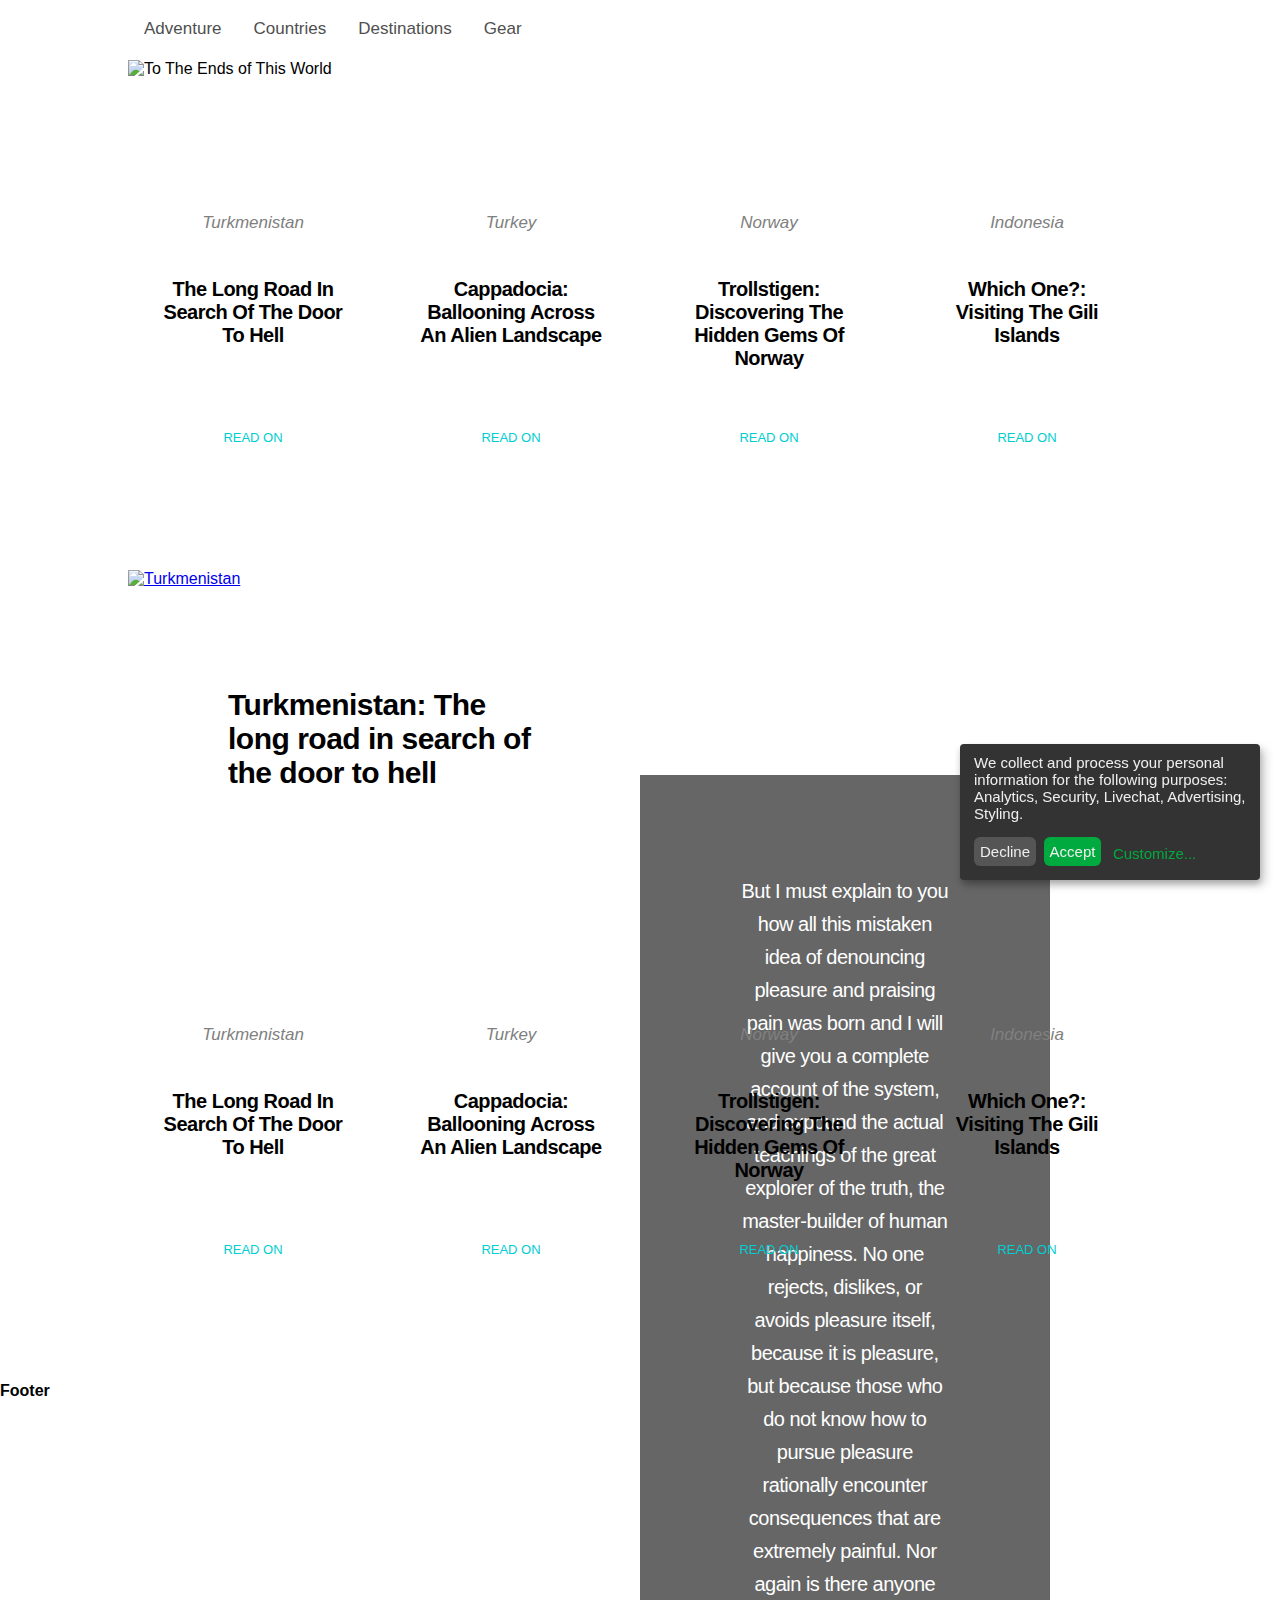
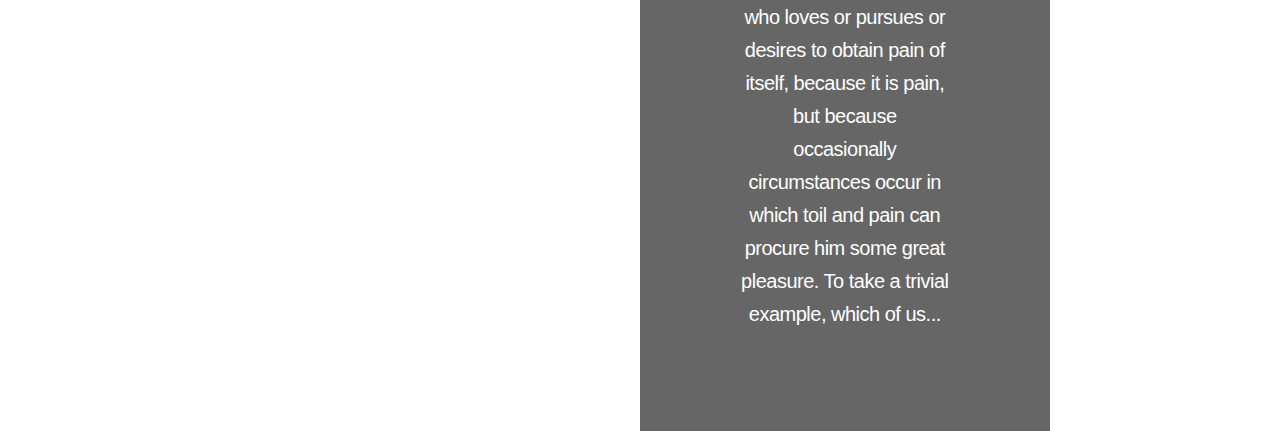
==== index.html @ 4e29a814 "Update index.html" ====
<!DOCTYPE html>
<html>
<head>
    
    <!-- Global site tag (gtag.js) - Google Analytics -->
    <script async type="text/plain"
              data-type="text/javascript"
              data-name="googleAnalytics" 
              data-src="https://www.googletagmanager.com/gtag/js?id=UA-96216930-2">
    </script>
    <script>
      window.dataLayer = window.dataLayer || [];
      function gtag(){dataLayer.push(arguments);}
      gtag('js', new Date());

      gtag('config', 'UA-96216930-2');
    </script>
    
    
    
<title>To The Ends Of This World</title>
    <script defer type="application/javascript" src="config.js"></script>
    <script defer type="application/javascript" src="klaro.js"></script>
  <link rel="stylesheet" type="text/css" href="style.css">
  <link href="https://fonts.googleapis.com/css?family=Raleway:400,700, 500i&display=swap" rel="stylesheet">
  <meta charset="utf-8">
</head>
<body>

    <div class="indexNav">
        <div class="indexNavWrapper"> 
            <div class="indexTopNav">
                <a href="#adventure">Adventure</a>
                <a href="#countries">Countries</a>
                <a href="#destination">Destinations</a>
                <a href="#gear">Gear</a>
               <!-- <div class="search-container">
                    <form action="/action_page.php">
                        <input type="text" placeholder="Search.." name="search">
                        <button type="submit"><img src="Images/Search_icon_20x20.png" alt="search icon" max-height="10"><i class="fa fa-search"></i></button>
                    </form>
                </div>
            </div>-->
            <!--<a href="#"><img src="Images/totheendsofthisworld-logo-324x102.png" alt="To The Ends Of This World Logo" style="height:50px;"></a>
            <a href="#"><div class="menu"><img src="Images/Menu_icon.png" alt="Menu Icon">
                <p>Categories</p></div></a>
            <div class="right">
                <a href="#"><div class="search"><p>Search</p><img src="Images/Search_icon.png" alt="search icon"></div></a>
            </div>-->
            </div>   
        </div>
    </div>
    
    <div class="indexImage">
        <div class="indexImageWrapper">
        <img src="Images/ToTheEndsOfThisWorld-7-1-short.png" alt="To The Ends of This World" width=100%>
        </div>
    </div>
         <!--     
        <div class="imageSection">
            <div class="imageSectionWrapper">
                <P>A Relentless Pursuit of the Unknown</P>
                <a href="#"><img src="Images/turkmenistan/turkmenistan-short-new.png" alt="Turkmenistan" style="max-width:100%;"></a>
            </div>
        </div>
            -->    
    <div class="content">
                
        <section class="grid-index">
          <div class="grid-container-index">
           <!--  <div class="grid-index-words">
              <h1 class="index-title">Let's <span>Travel</span></h1>
            </div>-->
            <figure class="grid-index-indiv">
                  <img src="Images/turkmenistan/turkmenistan-square.png" alt="">
                  <figcaption>
                        <h2 class="name"></h2>
                  </figcaption>
                  <div class="grid-index-indiv-country">
                        <h2>Turkmenistan</h2>
                  </div>
                  <div class="grid-index-indiv-title">    
                        <h1>The long road in search of the door to hell</h1>
                  </div>
                  <div class="grid-index-indiv-read">    
                        <h3>READ ON</h3>
                  </div>
            </figure>
            <figure class="grid-index-indiv">
                  <img src="Images/Turkey/Cappadocia/Cappadocia-square.png" alt="">
                  <figcaption>
                        <h2 class="name"></h2>
                  </figcaption>
                  <div class="grid-index-indiv-country">
                        <h2>turkey</h2>
                  </div>
                  <div class="grid-index-indiv-title">    
                        <h1>Cappadocia: Ballooning across an alien landscape</h1>
                  </div>
                  <div class="grid-index-indiv-read">    
                        <h3>READ ON</h3>
                  </div>
            </figure>
            <figure class="grid-index-indiv">
                  <img src="Images/Norway/Trollstigen/trollstigen-square.png" alt="">
                  <figcaption>
                        <h2 class="name"></h2>
                  </figcaption>
                  <div class="grid-index-indiv-country">
                        <h2>Norway</h2>
                  </div>
                  <div class="grid-index-indiv-title">    
                        <h1>Trollstigen: discovering the hidden gems of norway</h1>
                  </div>
                  <div class="grid-index-indiv-read">    
                        <h3>READ ON</h3>
                  </div>
            </figure>
            <figure class="grid-index-indiv">
                  <img src="Images/Indonesia/gili-air/Gili-air-square.png" alt="">
                  <figcaption>
                        <h2 class="name"></h2>
                  </figcaption>
                  <div class="grid-index-indiv-country">
                        <h2>Indonesia</h2>
                  </div>
                  <div class="grid-index-indiv-title">    
                        <h1>Which one?: Visiting the gili islands</h1>
                  </div>
                  <div class="grid-index-indiv-read">    
                        <h3>READ ON</h3>
                  </div>
            </figure>
          </div>
        </section>
    </div>
        
     
    <div class="indexImage">
        <div class="indexImageWrapper">
            <a href="#"><img src="Images/turkmenistan/turkmenistan-short-no-text.png" alt="Turkmenistan"></a>
        </div>
        <div class="indexImageSectionTextOverlay">
            <h1>But I must explain to you how all this mistaken idea of denouncing pleasure and praising pain was born and I will give you a complete account of the system, and expound the actual teachings of the great explorer of the truth, the master-builder of human happiness. No one rejects, dislikes, or avoids pleasure itself, because it is pleasure, but because those who do not know how to pursue pleasure rationally encounter consequences that are extremely painful. Nor again is there anyone who loves or pursues or desires to obtain pain of itself, because it is pain, but because occasionally circumstances occur in which toil and pain can procure him some great pleasure. To take a trivial example, which of us...</h1>
        </div>
        <div class="indexImageSectionText">
            <h1>Turkmenistan: The long road in search of the door to hell</h1>
        </div>
    </div>
        
        
        
    <div class="content">  
        <section class="grid-index">
          <div class="grid-container-index">
           <!--  <div class="grid-index-words">
              <h1 class="index-title">Let's <span>Travel</span></h1>
            </div>-->
            <figure class="grid-index-indiv">
                  <img src="Images/turkmenistan/turkmenistan-square.png" alt="">
                  <figcaption>
                        <h2 class="name"></h2>
                  </figcaption>
                  <div class="grid-index-indiv-country">
                        <h2>Turkmenistan</h2>
                  </div>
                  <div class="grid-index-indiv-title">    
                        <h1>The long road in search of the door to hell</h1>
                  </div>
                  <div class="grid-index-indiv-read">    
                        <h3>READ ON</h3>
                  </div>
            </figure>
            <figure class="grid-index-indiv">
                  <img src="Images/Turkey/Cappadocia/Cappadocia-square.png" alt="">
                  <figcaption>
                        <h2 class="name"></h2>
                  </figcaption>
                  <div class="grid-index-indiv-country">
                        <h2>turkey</h2>
                  </div>
                  <div class="grid-index-indiv-title">    
                        <h1>Cappadocia: Ballooning across an alien landscape</h1>
                  </div>
                  <div class="grid-index-indiv-read">    
                        <h3>READ ON</h3>
                  </div>
            </figure>
            <figure class="grid-index-indiv">
                  <img src="Images/Norway/Trollstigen/trollstigen-square.png" alt="">
                  <figcaption>
                        <h2 class="name"></h2>
                  </figcaption>
                  <div class="grid-index-indiv-country">
                        <h2>Norway</h2>
                  </div>
                  <div class="grid-index-indiv-title">    
                        <h1>Trollstigen: discovering the hidden gems of norway</h1>
                  </div>
                  <div class="grid-index-indiv-read">    
                        <h3>READ ON</h3>
                  </div>
            </figure>
            <figure class="grid-index-indiv">
                  <img src="Images/Indonesia/gili-air/Gili-air-square.png" alt="">
                  <figcaption>
                        <h2 class="name"></h2>
                  </figcaption>
                  <div class="grid-index-indiv-country">
                        <h2>Indonesia</h2>
                  </div>
                  <div class="grid-index-indiv-title">    
                        <h1>Which one?: Visiting the gili islands</h1>
                  </div>
                  <div class="grid-index-indiv-read">    
                        <h3>READ ON</h3>
                  </div>
            </figure>
          </div>
        </section>
    </div>
            <div class="content">
                
        </div>   
  
                
    
 
<div class="footer">
  <h2>Footer</h2>
</div>
    
</body>
</html>
---- style.css ----
*{
    margin: 0;
    padding: 0;
    border: 0;
    outline: 0;
    font-size: 100%;
    vertical-align: baseline;
}

body{
}

html{
    font-family: 'Raleway', sans-serif;
    
}

h1{
    font-size: 30px;
    letter-spacing: -0.5px;
}

h3{
    font-size: 26px;
}

p{
    font-size: 15px;
    font-weight: 200;
}

.red{
    color:#ac0000;
}

.bold{
    font-weight: 700;
}

.nav{
    width: 100%;
}


.indexNav{
    width: 100%;
}

.navWrapper {
    width: 80%;
    margin: 5px 10%;
    height: 50px;
}

.indexNavWrapper {
    width: 80%;
    margin: 5px 10%;
    height: 50px;
}

.navWrapper a{
    float: left;
    margin-top 3em;
    text-decoration: none;
}

.indexNavWrapper a{
    float: left;
    margin-top 3em;
    text-decoration: none;
}

.right{
    float: right;
}

.menu, .search{
    display: flex;
    align-items: center;
    margin-top: 7px;
}

.menu img{
    margin-right: 10px;
}

.search img{
    margin-left: 10px;
}

.menu p, .search p{
    color: #65747e;
    font-size: 26px;
}

.menu{
    margin-left: 50px;
}

.search{
    margin-right: 50px
}

/* ----------------------------------------Image---------------------------------------- */

.imageSection{
    position: relative;
    width: 80%;
    margin: auto;
}

.imageSectionWrapper{
    display: block;
}

.countriesImageSectionWrapper{
    display: block;
    width: 100%;
    margin: 50px auto;
}


/* ----------------------------------------Index Image---------------------------------------- */
.indexImageSectionTextOverlay{
    position: absolute;
    top: 0;
    width: 40%;
    margin: 20% 0 0 50%;
    
}

.indexImageSectionTextOverlay h1{
    color: white;
    background:rgba(0,0,0,0.6);
    padding: 100px;
    font-size: 20px;
    line-height: 33px; /* 4px +25px + 4px */
    font-weight: 100;
    text-align: center;
    border: px solid #fff;
}

.indexImageSectionText {
    position: relative;
    top: 0;
    width: 50%;
}

.indexImageSectionText h1{
    color: black;
    padding: 100px;
    font-size: 30px;
}

.indexImage{
    width: 80%;
    margin: auto;
        position: relative;
}

.indexImageWrapper img{
    display: block;
    width: 100%;
    
}

.blogPostTitle{
    margin: 60px 0px 0px 40px ;
    
}

.info{
    margin: auto;
    margin: 0px 40px ;
}

.info p{
    font-weight: 500;
    font-style: italic;
}

.subInfo{
    padding: 3px 50% 3px 0 ;
    margin: 20px 0px 10px ;
    display: flex;
    border-left: 4px solid #4F4F4F;
    height: auto;
    margin-left: 10px;
    top: 0;
}

.subInfo p{
    margin: 0 0 0 20px;
    font-style: normal;
    color: 4F4F4F
}

.articleDate p{
    margin: 0 0px 0 0px;
    font-style: normal;
    font-size: 10;
    /*border-bottom: 1px solid lightgray;*/
}
.articleAuthor p{
    margin: 2px 0 0 0px;
    font-style: italic;
    font-size: 10;
}

.content{
    width: 80%;
    margin: auto;
}

.contentWrapperText{
    margin: auto;
    display: flex;
    margin: 30
}

.contentWrapperImage{
    margin: auto;
    display: flex;
}

.mainContentText p{
    margin: auto;
    margin: 0px 40px
}

.mainContentText{
    flex: 3;
}
.mainContentImage{
    flex: 1;
}

.sideBar{
    flex: 1;
}






* {box-sizing: border-box;}

body {
  margin: 0;
  font-family: Arial, Helvetica, sans-serif;
}

.topnav {
  overflow: hidden;
}

.indexTopNav {
  overflow: hidden;
}


.topnav a {
  float: left;
  display: block;
  color: black;
  text-align: center;
  padding: 14px 16px;
  text-decoration: none;
  font-size: 17px;
}

.indexTopNav a {
  float: left;
  display: block;
  color: black;
  text-align: center;
  padding: 14px 16px;
  text-decoration: none;
  font-size: 17px;
}

.topnav a{
  color: #4F4F4F;
}

.indexTopNav a{
  color: #4F4F4F;
}

.topnav a:hover {
  color: #ac0000;
}

.indexTopNav a:hover {
  color: #ac0000;
}

.topnav a.active {
  background-color: #2196F3;
  color: white;
}

.indexTopNav a.active {
  background-color: #2196F3;
  color: white;
}

.topnav .search-container {
  float: right;
}

.indexTopNav .search-container {
  float: right;
}


.topnav input[type=text] {
  padding: 6px;
  margin-top: 8px;
  font-size: 17px;
  border: none;
}

.indexTopNav input[type=text] {
  padding: 6px;
  margin-top: 8px;
  font-size: 17px;
  border: none;
}

.topnav .search-container button {
  float: right;
  padding: 6px 6px;
  margin-right: 16px;
  margin-top: 8px;
  background: #ddd;
  font-size: 17px;
  border: none;
  cursor: pointer;
}

.indexTopNav .search-container button {
  float: right;
  padding: 6px 6px;
  margin-right: 16px;
  margin-top: 8px;
  background: #ddd;
  font-size: 17px;
  border: none;
  cursor: pointer;
}

.topnav .search-container button:hover {
  background: #ccc;
}

.indexTopNav .search-container button:hover {
  background: #ffffff00;
}

@media screen and (max-width: 600px) {
  .topnav .search-container {
    float: none;
  }
  .topnav a, .topnav input[type=text], .topnav .search-container button {
    float: none;
    display: block;
    text-align: left;
    width: 100%;
    margin: 0;
    padding: 14px;
  }
  .topnav input[type=text] {
    border: 1px solid #ffffff00;  
  }
}


@media screen and (max-width: 600px) {
  .indexTopNav .search-container {
    float: none;
  }
  .indexTopNav a, .indexTopNav input[type=text], .indexTopNav .search-container button {
    float: none;
    display: block;
    text-align: left;
    width: 100%;
    margin: 0;
    padding: 14px;
  }
  .indexTopNav input[type=text] {
    border: 1px solid #ccc;  
  }
}

/* ---------------------------------------------2x2--------------------------------------------- */


.grid2x2 {
  display: grid;
  grid-template-columns: 1fr 1fr;
  grid-gap: 6px;
  background-color: #ffffff;
  height: 100%;
  margin: 0;
  padding: 0;
  padding-top: 6px;
}


/* ---------------------------------------grid countries---------------------------------------- */


.grid-container-countries {
  width: 100%;
  max-width: 2000px;
  margin: 0 auto;
  display: grid;
  grid-template-columns: repeat(2, 1fr);
  grid-gap: .5em;
}
@media (min-width: 52em) {
  .grid-container-countries {
    grid-template-columns: repeat(auto-fit, minmax(12em, 1fr));
  }
}

.grid-countries {
  background: #fff;
  padding: 5em 0;
  color: rgba(248, 248, 248, 0.6);
}

.team-description {
  grid-column: span 2;
}
@media (min-width: 52em) {
  .team-description {
    grid-column: auto;
    grid-row: span 2;
    align-self: center;
  }
}

/* --full country-- */
.grid-country {
  margin: 0;
  padding: 0;
  position: relative;
}
.grid-country img {
  width: 100%;
  display: block;
}
.grid-country figcaption {
  position: absolute;
  top: 1em;
  bottom: 1em;
  right: 1em;
  left: 1em;
  background: rgba(112, 169, 161, 0.8);
  color: #0b2027;
  display: flex;
  align-items: center;
  justify-content: center;
  opacity: 0;
  transition: opacity ease-in-out 300ms;
}
.grid-country:hover figcaption {
  opacity: 1;
}
.grid-country .name {
  text-transform: uppercase;
  line-height: 1;
  text-align: center;
}

/* --Empty Country-- */
.emptyCountries {
  margin: 0;
  padding: 0;
  position: relative;
  background-color: #DD5039;
  display: flex;
  align-items: center;
  justify-content: center 
}

.emptycountries:hover{
    background-color: #d33d25;
    transition: 0.3s;
}

.emptycountries h1{
    color: #fff;
    border: 1px solid #fff;
    padding: 10px;
    margin: 41% 0;
    font-size: 15px;
}


/* ---------------------------------------Index Grid---------------------------------------- */


.grid-container-index {
    position:relative;
  width: 100%;
  max-width: 2000px;
  margin: 0 auto;
  display: grid;
  grid-template-columns: repeat(2, 1fr);
  grid-gap: .5em;
}
@media (min-width: 52em) {
  .grid-container-index {
    grid-template-columns: repeat(auto-fit, minmax(15em, 1fr));
  }
}

.grid-index {
  background: #fff;
  padding: 5em 0;
  color: rgba(248, 248, 248, 0.6);
}

.grid-index-words {
  grid-column: span 2;
}
@media (min-width: 52em) {
  .grid-index-words {
    grid-column: span 2;
    grid-row: span 1;
    align-self: center;
  }
}

.index-title {
  text-transform: uppercase;
  font-weight: 300;
  font-size: 6em;
  color: #404040;
  margin-top: 0;
  line-height: 1;
}
.index-title span {
  display: block;
  font-weight: 900;
}

.grid-index-indiv {
  margin: 0;
  padding: 0;
  position: relative;
}

.grid-index-indiv img {
  width: 100%;
  display: block;
}

.grid-index-indiv figcaption {
  position: absolute;
  top: 0em;
  bottom: 0em;
  right: 0em;
  left: 0em;
  background: rgba(0, 0, 0, 0.1);
  color: #0b2027;
  display: flex;
  align-items: center;
  justify-content: center;
  opacity: 0;
  transition: opacity ease-in-out 300ms;
}
.grid-index-indiv:hover figcaption {
  opacity: 1;
}
.grid-index-indiv .name {
  text-transform: uppercase;
  line-height: 1;
  text-align: center;
}


.grid-index-indiv-title{
    position: relative;
      margin: 0;
  padding: 0;
  position: relative;
  display: flex;
  align-items: center;
  justify-content: center 
}

.grid-index-indiv-title h1{
    color: black;
    font-size: 20px;
    padding: 20px 1.5em;
    margin: 20px 0 100px 0;
    text-align: center;
    text-transform: capitalize;
}

.grid-index-indiv-country{
    position: relative;
      margin: 0;
  padding: 0;
  position: relative;
  display: flex;
  align-items: center;
  justify-content: center 
}

.grid-index-indiv-country h2{
    color: gray;
    font-weight: 100;
    font-style: italic;
    padding: 5px;
    margin: 50px 0 0 0;
    font-size: 17px;
    text-transform: capitalize;
}

.grid-index-indiv-read{
    position: absolute;
    bottom: 0;
      margin: 0;
    left: 0;
right: 0;
margin-left: auto;
margin-right: auto;
  padding: 0;
  display: flex;
  align-items: center;
  justify-content: center 
}

.grid-index-indiv-read h3{
    color: darkturquoise;
    font-weight: 100;
    padding: 5px;
    margin: 0 0 40px 0 ;
    font-size: 13px;
}

/* ---------------------------------------51/195 Countries---------------------------------------- */

.number-of-countries{
    margin: 100 0 50px 10em;
    position: relative;
}

.number-of-countries-number{}

.number-of-countries-number h1{
    display: inline-block;
    padding: 0 15px;
      border: 5px solid #363636;
    color: #d33d25;
    font-style: italic;
    font-size: 12em;
    font-weight: 100
}

.number-of-countries-total{
    position: absolute;
    top: 40px;
    left: 300px;
}

.number-of-countries-total h1{
    color: #363636;
    font-size: 70px;
    font-weight: 30000
}

.number-of-countries-countries{
position: absolute;
    top: 110px;
    left: 300px;
}

.number-of-countries-countries h1{
    color: black;
    font-size: 70px;
    font-weight: 300
}
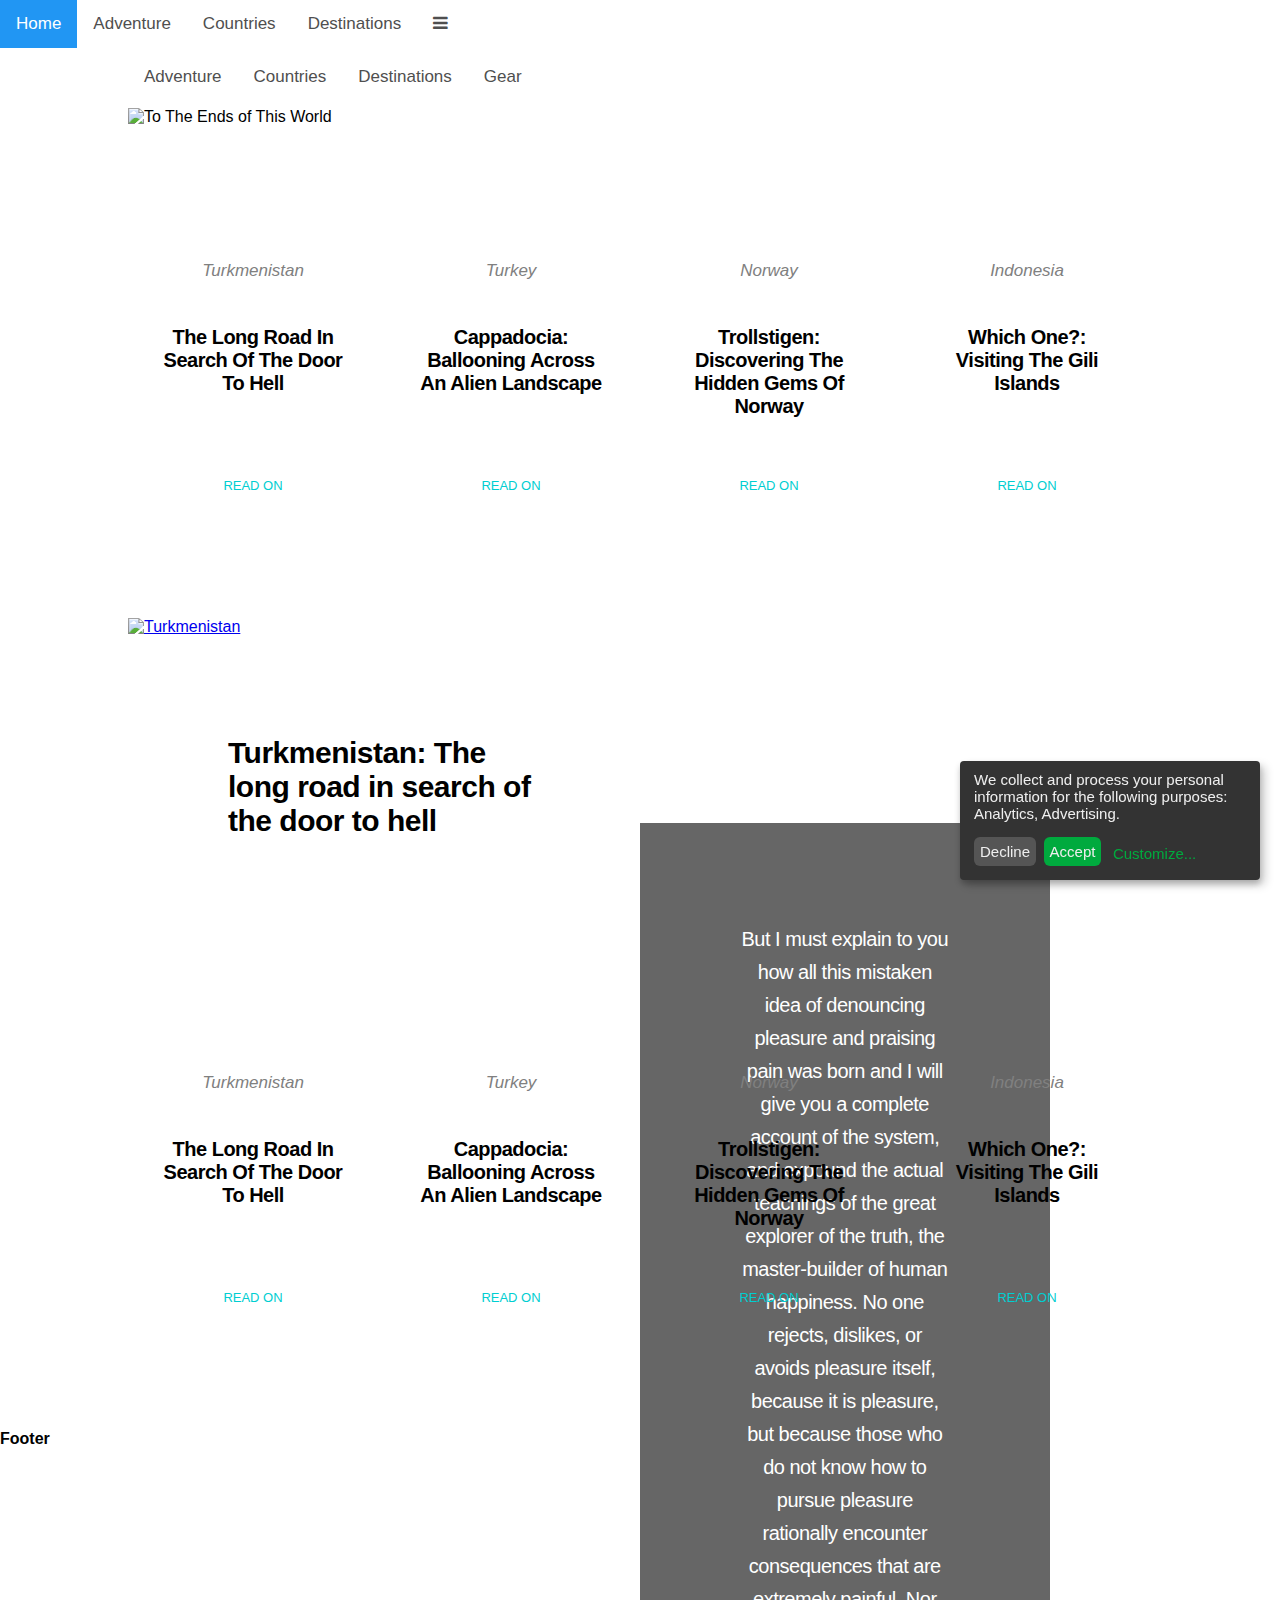
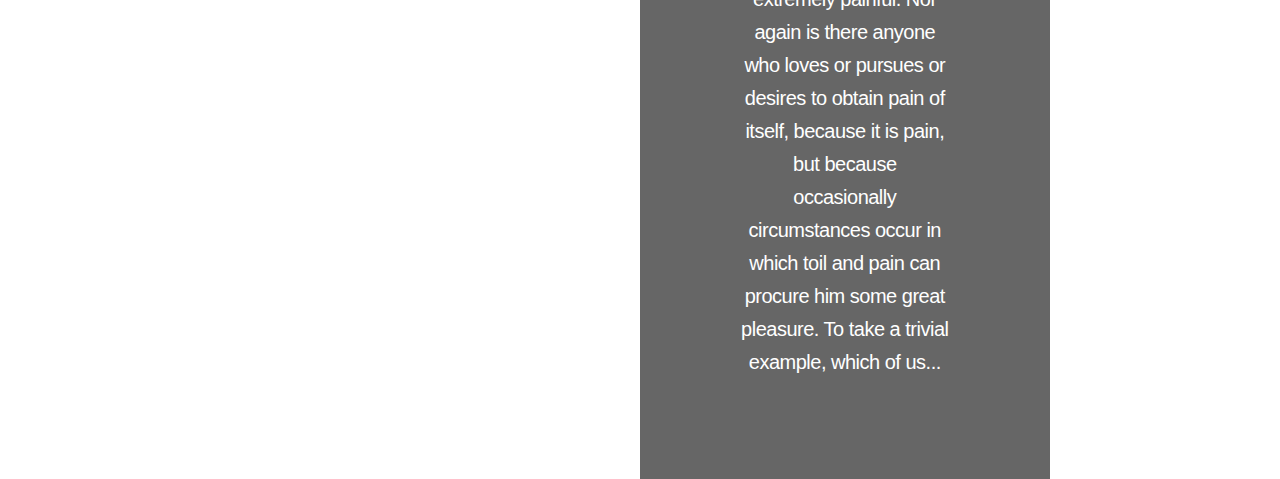
==== commit f03ce317: "Update index.html" ====
--- a/index.html
+++ b/index.html
@@ -23,9 +23,37 @@
     <script defer type="application/javascript" src="klaro.js"></script>
   <link rel="stylesheet" type="text/css" href="style.css">
   <link href="https://fonts.googleapis.com/css?family=Raleway:400,700, 500i&display=swap" rel="stylesheet">
+  <link rel="stylesheet" href="https://cdnjs.cloudflare.com/ajax/libs/font-awesome/4.7.0/css/font-awesome.min.css">
   <meta charset="utf-8">
 </head>
 <body>
+    
+    
+    <div class="topnav" id="myTopnav">
+  <a href="index.html" class="active">Home</a>
+  <a href="adventure.html">Adventure</a>
+  <a href="countries.html">Countries</a>
+  <a href="destinations.html">Destinations</a>
+  <a href="javascript:void(0);" class="icon" onclick="myFunction()">
+    <i class="fa fa-bars"></i>
+  </a>
+</div>
+    
+    <script>
+function myFunction() {
+  var x = document.getElementById("myTopnav");
+  if (x.className === "topnav") {
+    x.className += " responsive";
+  } else {
+    x.className = "topnav";
+  }
+}
+</script>
+    
+    
+    
+    
+    
 
     <div class="indexNav">
         <div class="indexNavWrapper"> 
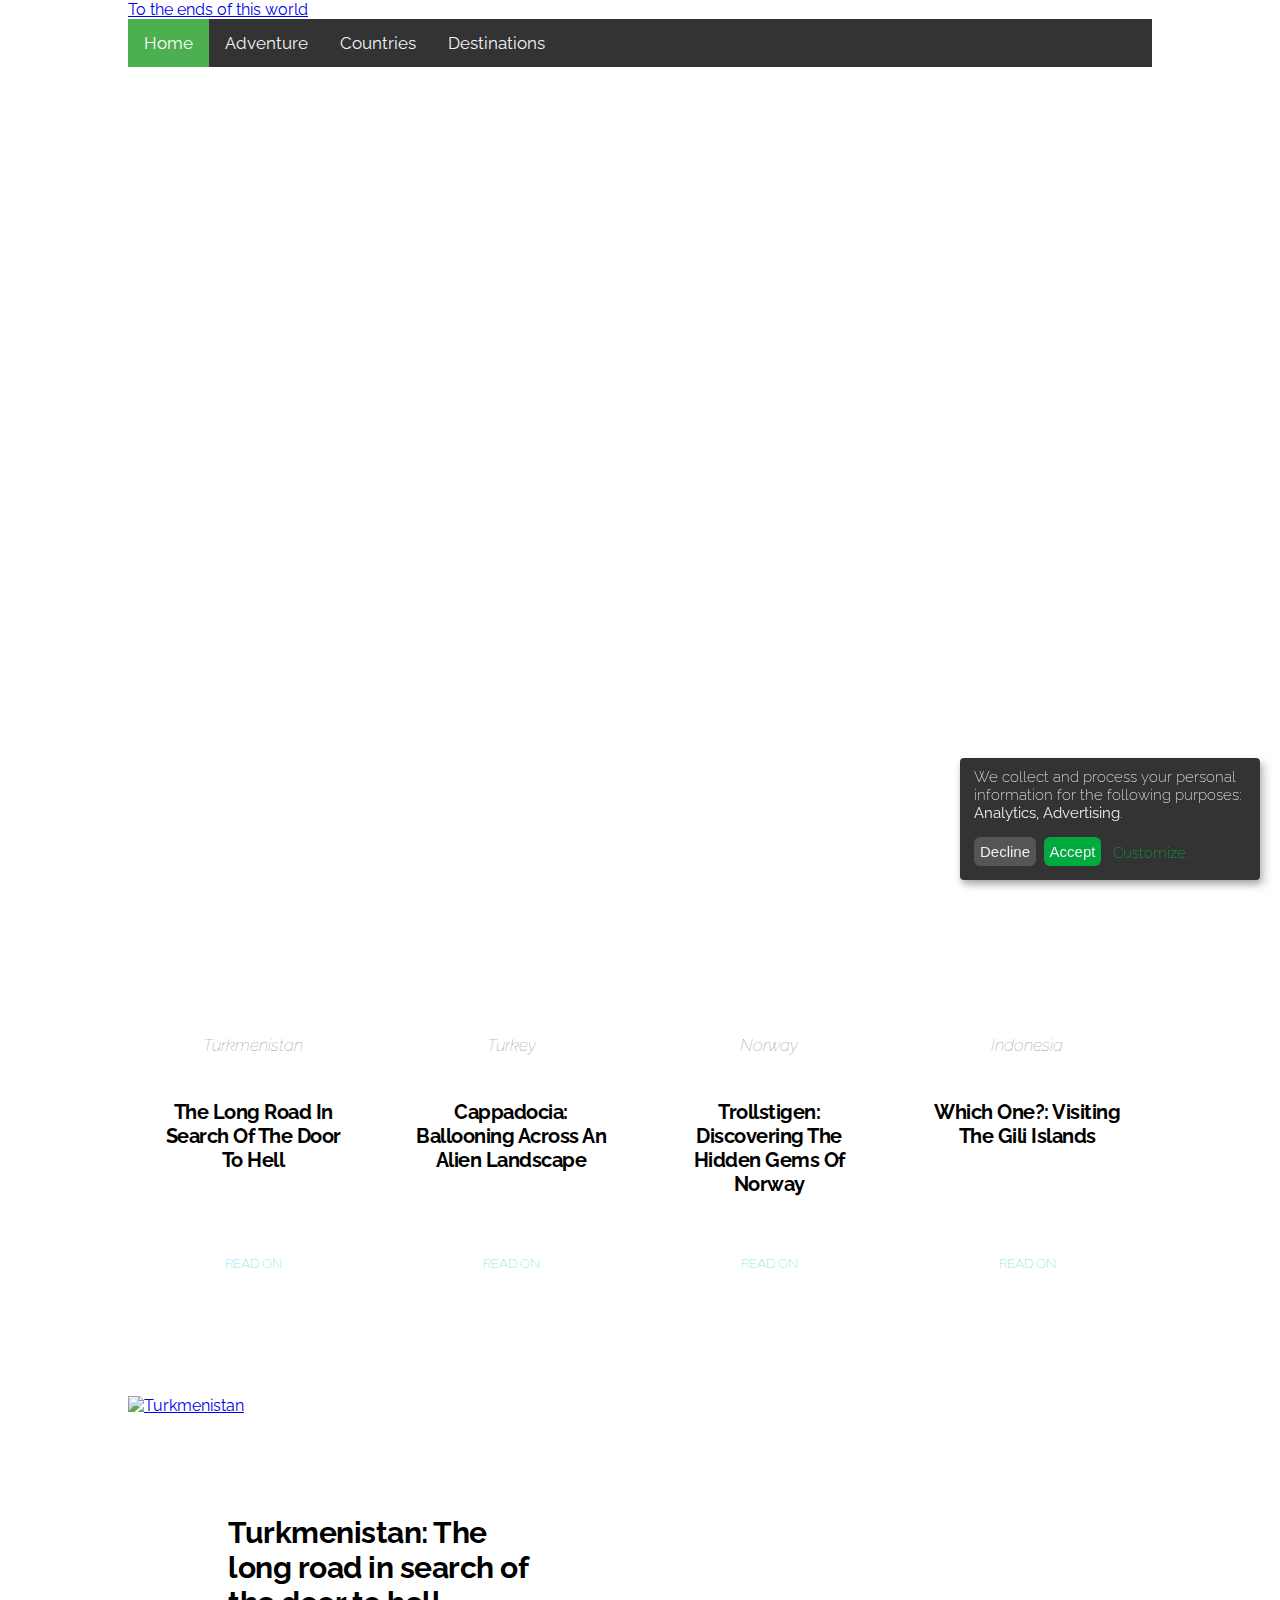
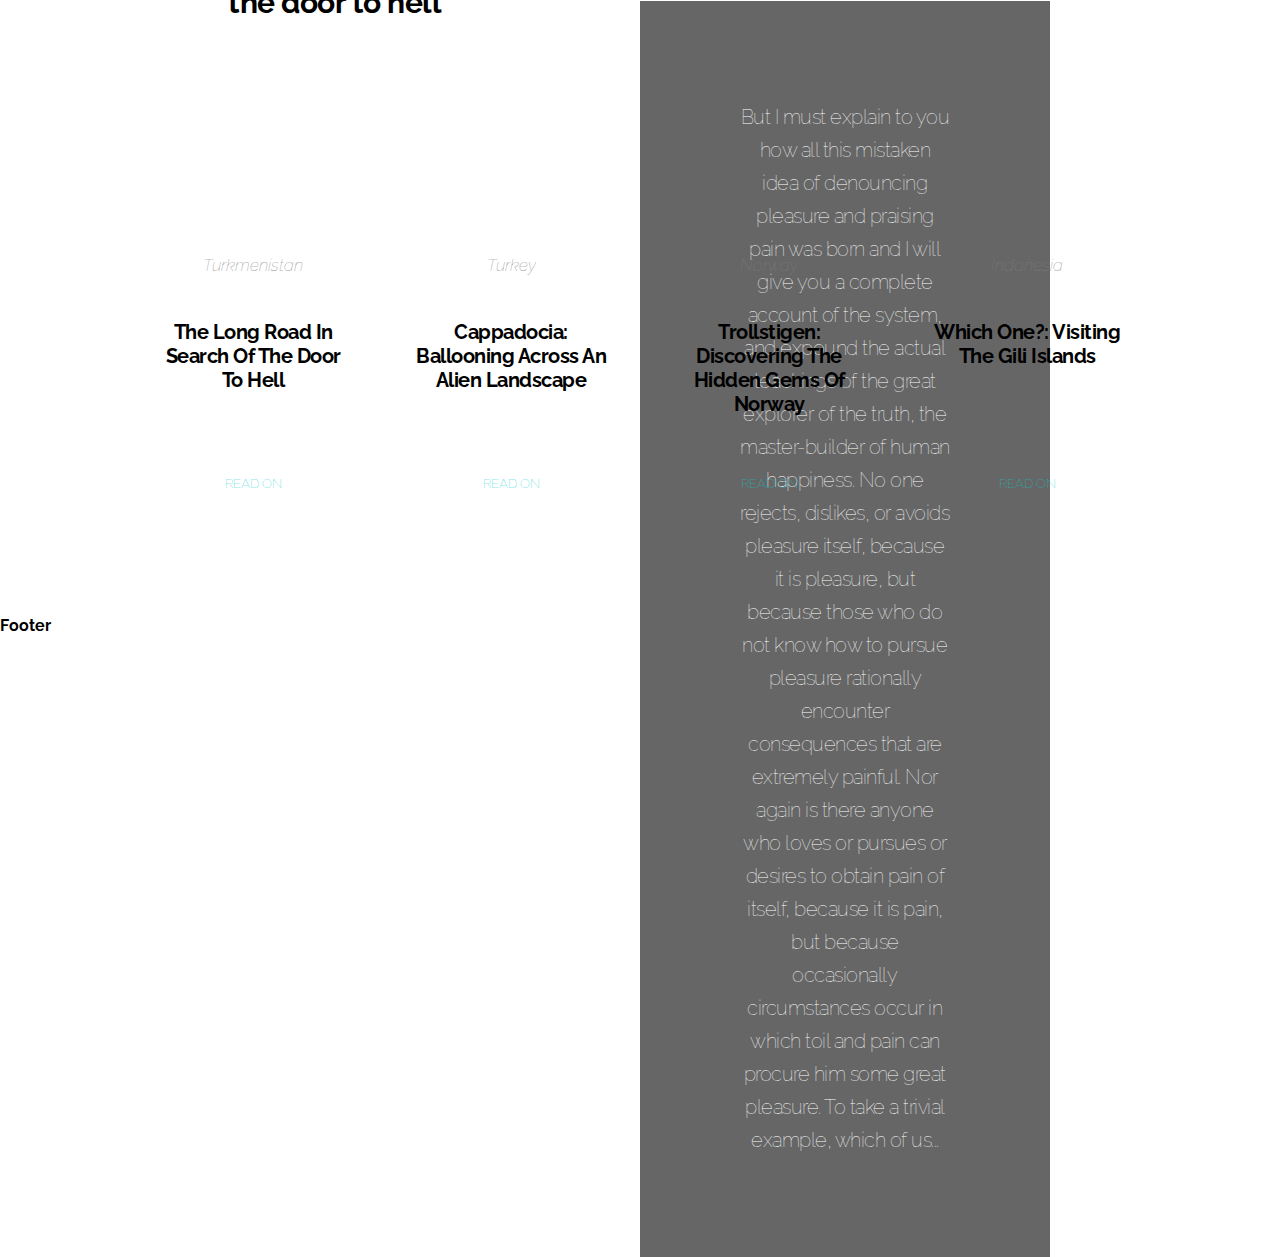
==== commit f5c093d2: "Update index.html" ====
--- a/index.html
+++ b/index.html
@@ -18,80 +18,49 @@
     
     
     
-<title>To The Ends Of This World</title>
+    <title>To The Ends Of This World</title>
     <script defer type="application/javascript" src="config.js"></script>
     <script defer type="application/javascript" src="klaro.js"></script>
-  <link rel="stylesheet" type="text/css" href="style.css">
-  <link href="https://fonts.googleapis.com/css?family=Raleway:400,700, 500i&display=swap" rel="stylesheet">
-  <link rel="stylesheet" href="https://cdnjs.cloudflare.com/ajax/libs/font-awesome/4.7.0/css/font-awesome.min.css">
-  <meta charset="utf-8">
+    <link rel="stylesheet" type="text/css" href="style.css">
+    <link href="https://fonts.googleapis.com/css?family=Raleway:400,700, 500i&display=swap" rel="stylesheet">
+    <link rel="stylesheet" href="https://cdnjs.cloudflare.com/ajax/libs/font-awesome/4.7.0/css/font-awesome.min.css">
+    <meta charset="utf-8">
 </head>
 <body>
     
-    
-    <div class="topnav" id="myTopnav">
-  <a href="index.html" class="active">Home</a>
-  <a href="adventure.html">Adventure</a>
-  <a href="countries.html">Countries</a>
-  <a href="destinations.html">Destinations</a>
-  <a href="javascript:void(0);" class="icon" onclick="myFunction()">
-    <i class="fa fa-bars"></i>
-  </a>
-</div>
-    
-    <script>
-function myFunction() {
-  var x = document.getElementById("myTopnav");
-  if (x.className === "topnav") {
-    x.className += " responsive";
-  } else {
-    x.className = "topnav";
-  }
-}
-</script>
-    
-    
-    
-    
-    
 
-    <div class="indexNav">
-        <div class="indexNavWrapper"> 
-            <div class="indexTopNav">
-                <a href="#adventure">Adventure</a>
-                <a href="#countries">Countries</a>
-                <a href="#destination">Destinations</a>
-                <a href="#gear">Gear</a>
-               <!-- <div class="search-container">
-                    <form action="/action_page.php">
-                        <input type="text" placeholder="Search.." name="search">
-                        <button type="submit"><img src="Images/Search_icon_20x20.png" alt="search icon" max-height="10"><i class="fa fa-search"></i></button>
-                    </form>
-                </div>
-            </div>-->
-            <!--<a href="#"><img src="Images/totheendsofthisworld-logo-324x102.png" alt="To The Ends Of This World Logo" style="height:50px;"></a>
-            <a href="#"><div class="menu"><img src="Images/Menu_icon.png" alt="Menu Icon">
-                <p>Categories</p></div></a>
-            <div class="right">
-                <a href="#"><div class="search"><p>Search</p><img src="Images/Search_icon.png" alt="search icon"></div></a>
-            </div>-->
-            </div>   
-        </div>
-    </div>
     
     <div class="indexImage">
-        <div class="indexImageWrapper">
-        <img src="Images/ToTheEndsOfThisWorld-7-1-short.png" alt="To The Ends of This World" width=100%>
-        </div>
-    </div>
-         <!--     
-        <div class="imageSection">
-            <div class="imageSectionWrapper">
-                <P>A Relentless Pursuit of the Unknown</P>
-                <a href="#"><img src="Images/turkmenistan/turkmenistan-short-new.png" alt="Turkmenistan" style="max-width:100%;"></a>
+        <div class="indexImageWrapper" style="background-image: url('Images/ToTheEndsOfThisWorld-alt-2x1.jpg'); background-size: auto 100vh; height: 100vh; background-repeat: no-repeat; background-position: center";>
+            
+            <div class="logo" >
+                <a href="index.html">To the ends of this world</a>
             </div>
-        </div>
-            -->    
+            
+            <div class="topnav" id="myTopnav">
+                <a href="index.html" class="active">Home</a>
+                <a href="adventure.html">Adventure</a>
+                <a href="countries.html">Countries</a>
+                <a href="destinations.html">Destinations</a>
+                <a href="javascript:void(0);" class="icon" onclick="myFunction()">
+                    <i class="fa fa-bars"></i>
+                </a>
+            </div>
+
+            <script>
+                function myFunction() {
+                var x = document.getElementById("myTopnav");
+                if (x.className === "topnav") {
+                    x.className += " responsive";
+                } else {
+                    x.className = "topnav";
+                    }
+                }
+            </script>   
+            
+        </div>
+    </div>
+   
     <div class="content">
                 
         <section class="grid-index">
@@ -100,7 +69,7 @@
               <h1 class="index-title">Let's <span>Travel</span></h1>
             </div>-->
             <figure class="grid-index-indiv">
-                  <img src="Images/turkmenistan/turkmenistan-square.png" alt="">
+                  <img src="Images/turkmenistan/turkmenistan-square.jpg" alt="">
                   <figcaption>
                         <h2 class="name"></h2>
                   </figcaption>
@@ -115,7 +84,7 @@
                   </div>
             </figure>
             <figure class="grid-index-indiv">
-                  <img src="Images/Turkey/Cappadocia/Cappadocia-square.png" alt="">
+                  <img src="Images/Turkey/Cappadocia/Cappadocia-square.jpg" alt="">
                   <figcaption>
                         <h2 class="name"></h2>
                   </figcaption>
@@ -130,7 +99,7 @@
                   </div>
             </figure>
             <figure class="grid-index-indiv">
-                  <img src="Images/Norway/Trollstigen/trollstigen-square.png" alt="">
+                  <img src="Images/Norway/Trollstigen/trollstigen-square.jpg" alt="">
                   <figcaption>
                         <h2 class="name"></h2>
                   </figcaption>
@@ -145,7 +114,7 @@
                   </div>
             </figure>
             <figure class="grid-index-indiv">
-                  <img src="Images/Indonesia/gili-air/Gili-air-square.png" alt="">
+                  <img src="Images/Indonesia/gili-air/Gili-air-square.jpg" alt="">
                   <figcaption>
                         <h2 class="name"></h2>
                   </figcaption>
@@ -185,7 +154,7 @@
               <h1 class="index-title">Let's <span>Travel</span></h1>
             </div>-->
             <figure class="grid-index-indiv">
-                  <img src="Images/turkmenistan/turkmenistan-square.png" alt="">
+                  <img src="Images/turkmenistan/turkmenistan-square.jpg" alt="">
                   <figcaption>
                         <h2 class="name"></h2>
                   </figcaption>
@@ -200,7 +169,7 @@
                   </div>
             </figure>
             <figure class="grid-index-indiv">
-                  <img src="Images/Turkey/Cappadocia/Cappadocia-square.png" alt="">
+                  <img src="Images/Turkey/Cappadocia/Cappadocia-square.jpg" alt="">
                   <figcaption>
                         <h2 class="name"></h2>
                   </figcaption>
@@ -215,7 +184,7 @@
                   </div>
             </figure>
             <figure class="grid-index-indiv">
-                  <img src="Images/Norway/Trollstigen/trollstigen-square.png" alt="">
+                  <img src="Images/Norway/Trollstigen/trollstigen-square.jpg" alt="">
                   <figcaption>
                         <h2 class="name"></h2>
                   </figcaption>
@@ -230,7 +199,7 @@
                   </div>
             </figure>
             <figure class="grid-index-indiv">
-                  <img src="Images/Indonesia/gili-air/Gili-air-square.png" alt="">
+                  <img src="Images/Indonesia/gili-air/Gili-air-square.jpg" alt="">
                   <figcaption>
                         <h2 class="name"></h2>
                   </figcaption>
--- a/style.css
+++ b/style.css
@@ -246,11 +246,7 @@
 
 * {box-sizing: border-box;}
 
-body {
-  margin: 0;
-  font-family: Arial, Helvetica, sans-serif;
-}
-
+/*
 .topnav {
   overflow: hidden;
 }
@@ -393,6 +389,7 @@
     border: 1px solid #ccc;  
   }
 }
+*/
 
 /* ---------------------------------------------2x2--------------------------------------------- */
 
@@ -686,4 +683,59 @@
     color: black;
     font-size: 70px;
     font-weight: 300
-}+}
+
+
+/* ---------------------------------------NAV---------------------------------------- */
+
+
+.topnav {
+  overflow: hidden;
+  background-color: #333;
+}
+
+.topnav a {
+  float: left;
+  display: block;
+  color: #f2f2f2;
+  text-align: center;
+  padding: 14px 16px;
+  text-decoration: none;
+  font-size: 17px;
+}
+
+.topnav a:hover {
+  background-color: #ddd;
+  color: black;
+}
+
+.topnav a.active {
+  background-color: #4CAF50;
+  color: white;
+}
+
+.topnav .icon {
+  display: none;
+}
+
+@media screen and (max-width: 600px) {
+  .topnav a:not(:first-child) {display: none;}
+  .topnav a.icon {
+    float: right;
+    display: block;
+  }
+}
+
+@media screen and (max-width: 600px) {
+  .topnav.responsive {position: relative;}
+  .topnav.responsive .icon {
+    position: absolute;
+    right: 0;
+    top: 0;
+  }
+  .topnav.responsive a {
+    float: none;
+    display: block;
+    text-align: left;
+  }
+}
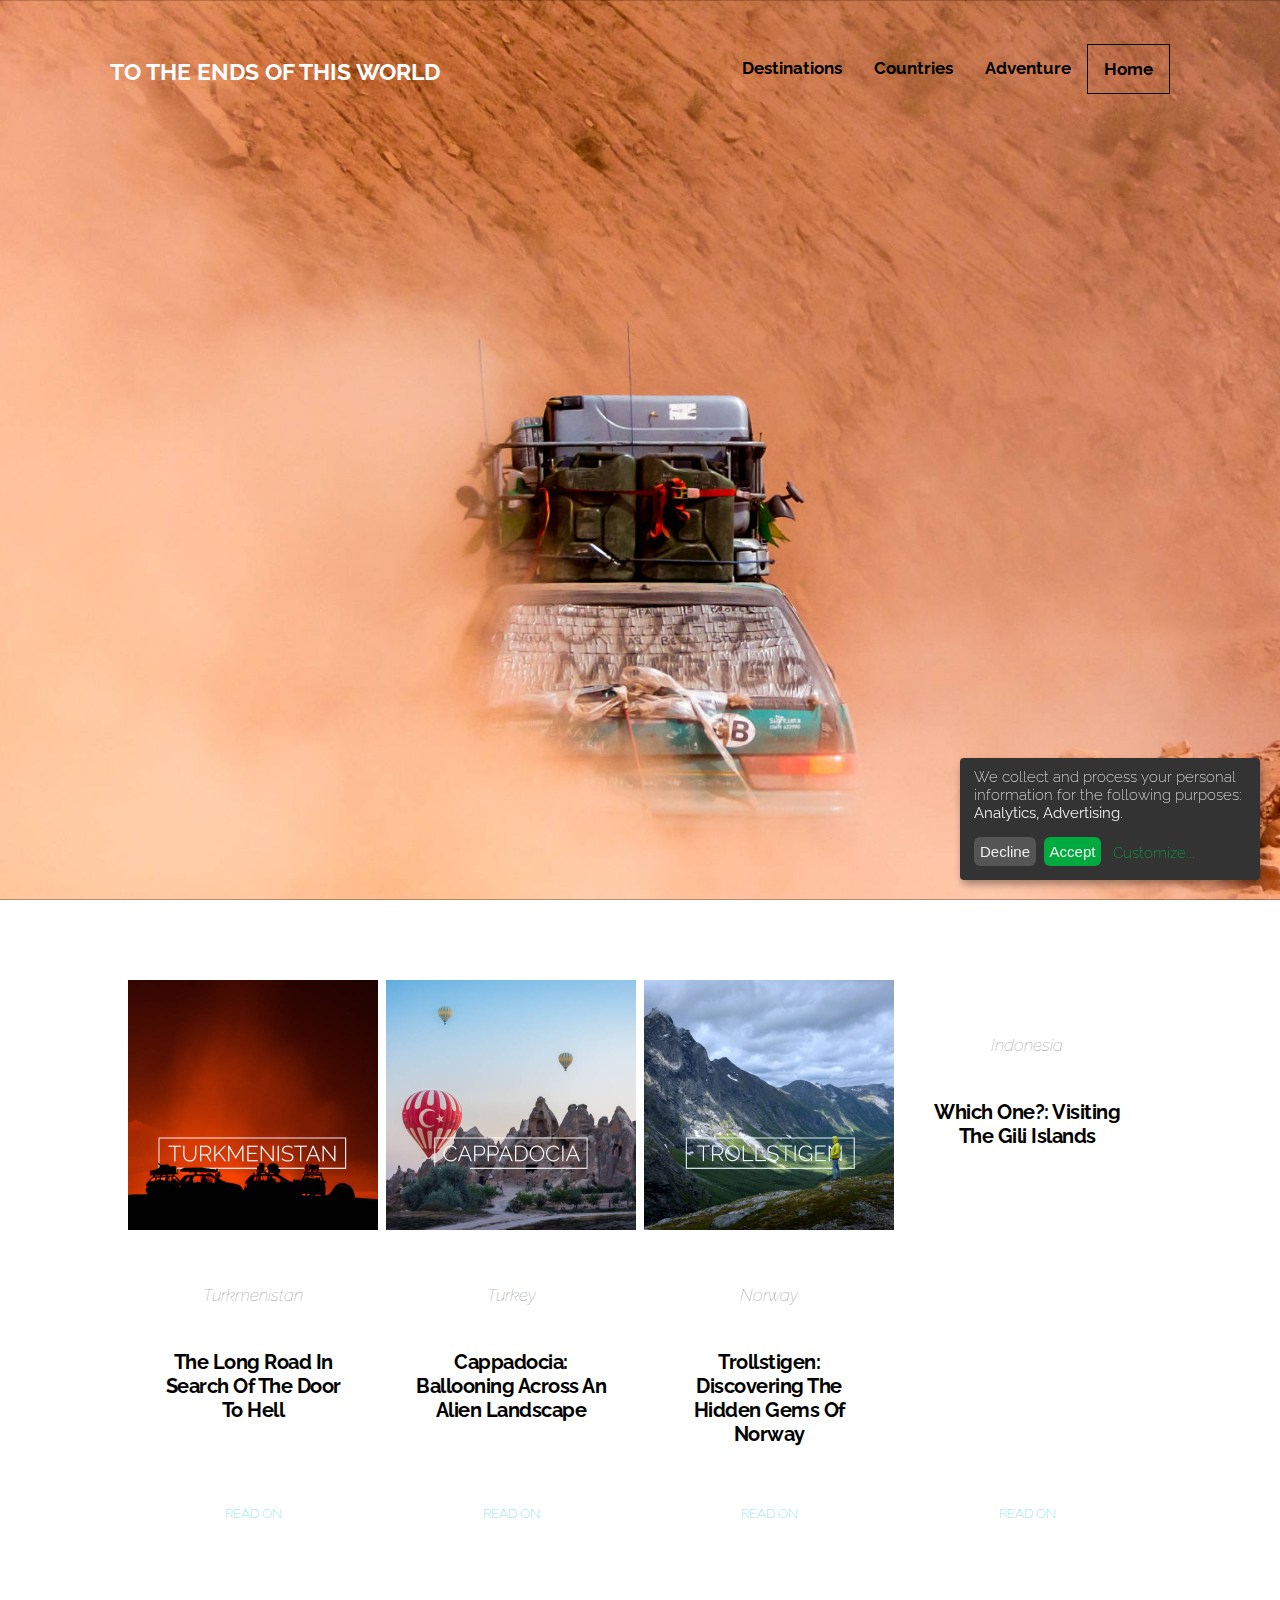
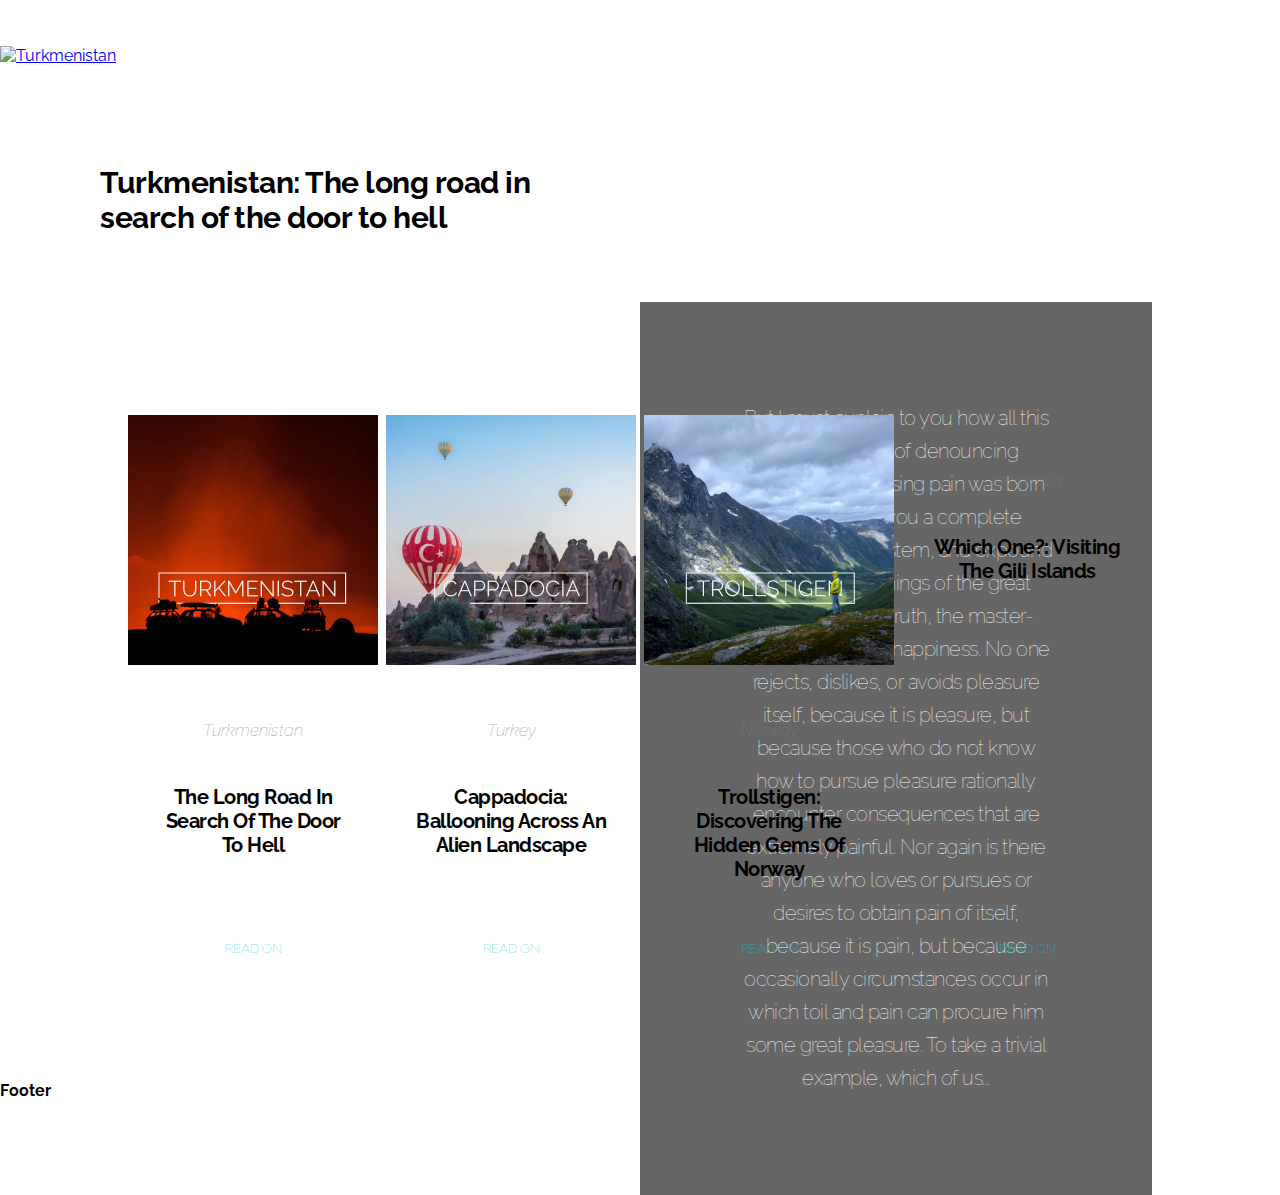
==== commit f8346827: "Update index.html" ====
--- a/index.html
+++ b/index.html
@@ -114,7 +114,7 @@
                   </div>
             </figure>
             <figure class="grid-index-indiv">
-                  <img src="Images/Indonesia/gili-air/Gili-air-square.jpg" alt="">
+                  <img src="Images/Indonesia/giliAir/Gili-air-square.jpg" alt="">
                   <figcaption>
                         <h2 class="name"></h2>
                   </figcaption>
@@ -199,7 +199,7 @@
                   </div>
             </figure>
             <figure class="grid-index-indiv">
-                  <img src="Images/Indonesia/gili-air/Gili-air-square.jpg" alt="">
+                  <img src="Images/Indonesia/giliAir/Gili-air-square.jpg" alt="">
                   <figcaption>
                         <h2 class="name"></h2>
                   </figcaption>
--- a/style.css
+++ b/style.css
@@ -153,12 +153,12 @@
 }
 
 .indexImage{
-    width: 80%;
     margin: auto;
         position: relative;
 }
 
 .indexImageWrapper img{
+    position: relative;
     display: block;
     width: 100%;
     
@@ -246,150 +246,6 @@
 
 * {box-sizing: border-box;}
 
-/*
-.topnav {
-  overflow: hidden;
-}
-
-.indexTopNav {
-  overflow: hidden;
-}
-
-
-.topnav a {
-  float: left;
-  display: block;
-  color: black;
-  text-align: center;
-  padding: 14px 16px;
-  text-decoration: none;
-  font-size: 17px;
-}
-
-.indexTopNav a {
-  float: left;
-  display: block;
-  color: black;
-  text-align: center;
-  padding: 14px 16px;
-  text-decoration: none;
-  font-size: 17px;
-}
-
-.topnav a{
-  color: #4F4F4F;
-}
-
-.indexTopNav a{
-  color: #4F4F4F;
-}
-
-.topnav a:hover {
-  color: #ac0000;
-}
-
-.indexTopNav a:hover {
-  color: #ac0000;
-}
-
-.topnav a.active {
-  background-color: #2196F3;
-  color: white;
-}
-
-.indexTopNav a.active {
-  background-color: #2196F3;
-  color: white;
-}
-
-.topnav .search-container {
-  float: right;
-}
-
-.indexTopNav .search-container {
-  float: right;
-}
-
-
-.topnav input[type=text] {
-  padding: 6px;
-  margin-top: 8px;
-  font-size: 17px;
-  border: none;
-}
-
-.indexTopNav input[type=text] {
-  padding: 6px;
-  margin-top: 8px;
-  font-size: 17px;
-  border: none;
-}
-
-.topnav .search-container button {
-  float: right;
-  padding: 6px 6px;
-  margin-right: 16px;
-  margin-top: 8px;
-  background: #ddd;
-  font-size: 17px;
-  border: none;
-  cursor: pointer;
-}
-
-.indexTopNav .search-container button {
-  float: right;
-  padding: 6px 6px;
-  margin-right: 16px;
-  margin-top: 8px;
-  background: #ddd;
-  font-size: 17px;
-  border: none;
-  cursor: pointer;
-}
-
-.topnav .search-container button:hover {
-  background: #ccc;
-}
-
-.indexTopNav .search-container button:hover {
-  background: #ffffff00;
-}
-
-@media screen and (max-width: 600px) {
-  .topnav .search-container {
-    float: none;
-  }
-  .topnav a, .topnav input[type=text], .topnav .search-container button {
-    float: none;
-    display: block;
-    text-align: left;
-    width: 100%;
-    margin: 0;
-    padding: 14px;
-  }
-  .topnav input[type=text] {
-    border: 1px solid #ffffff00;  
-  }
-}
-
-
-@media screen and (max-width: 600px) {
-  .indexTopNav .search-container {
-    float: none;
-  }
-  .indexTopNav a, .indexTopNav input[type=text], .indexTopNav .search-container button {
-    float: none;
-    display: block;
-    text-align: left;
-    width: 100%;
-    margin: 0;
-    padding: 14px;
-  }
-  .indexTopNav input[type=text] {
-    border: 1px solid #ccc;  
-  }
-}
-*/
 
 /* ---------------------------------------------2x2--------------------------------------------- */
 
@@ -688,37 +544,49 @@
 
 /* ---------------------------------------NAV---------------------------------------- */
 
+.logo a{
+  float: left;
+    color: white;
+    text-decoration: none;
+    text-transform: uppercase;
+    padding: 44px 0px  0px 110px ;
+    margin: 14px 0px;
+    font-size: 23px;
+    font-weight: bold
+}
 
 .topnav {
   overflow: hidden;
-  background-color: #333;
+    padding: 0px 110px 0px 0px ;
 }
 
 .topnav a {
-  float: left;
+  float: right;
   display: block;
-  color: #f2f2f2;
+  color: black;
   text-align: center;
   padding: 14px 16px;
+    margin: 44px 0px;
   text-decoration: none;
   font-size: 17px;
+    font-weight: bold
 }
 
 .topnav a:hover {
-  background-color: #ddd;
+  background-color: rgba(0, 0, 0, 0.2);
   color: black;
 }
 
 .topnav a.active {
-  background-color: #4CAF50;
-  color: white;
+  color: black;
+  border: 1px solid black;
 }
 
 .topnav .icon {
   display: none;
 }
 
-@media screen and (max-width: 600px) {
+@media screen and (max-width: 1000px) {
   .topnav a:not(:first-child) {display: none;}
   .topnav a.icon {
     float: right;
@@ -726,7 +594,7 @@
   }
 }
 
-@media screen and (max-width: 600px) {
+@media screen and (max-width: 1000px) {
   .topnav.responsive {position: relative;}
   .topnav.responsive .icon {
     position: absolute;
@@ -739,3 +607,4 @@
     text-align: left;
   }
 }
+
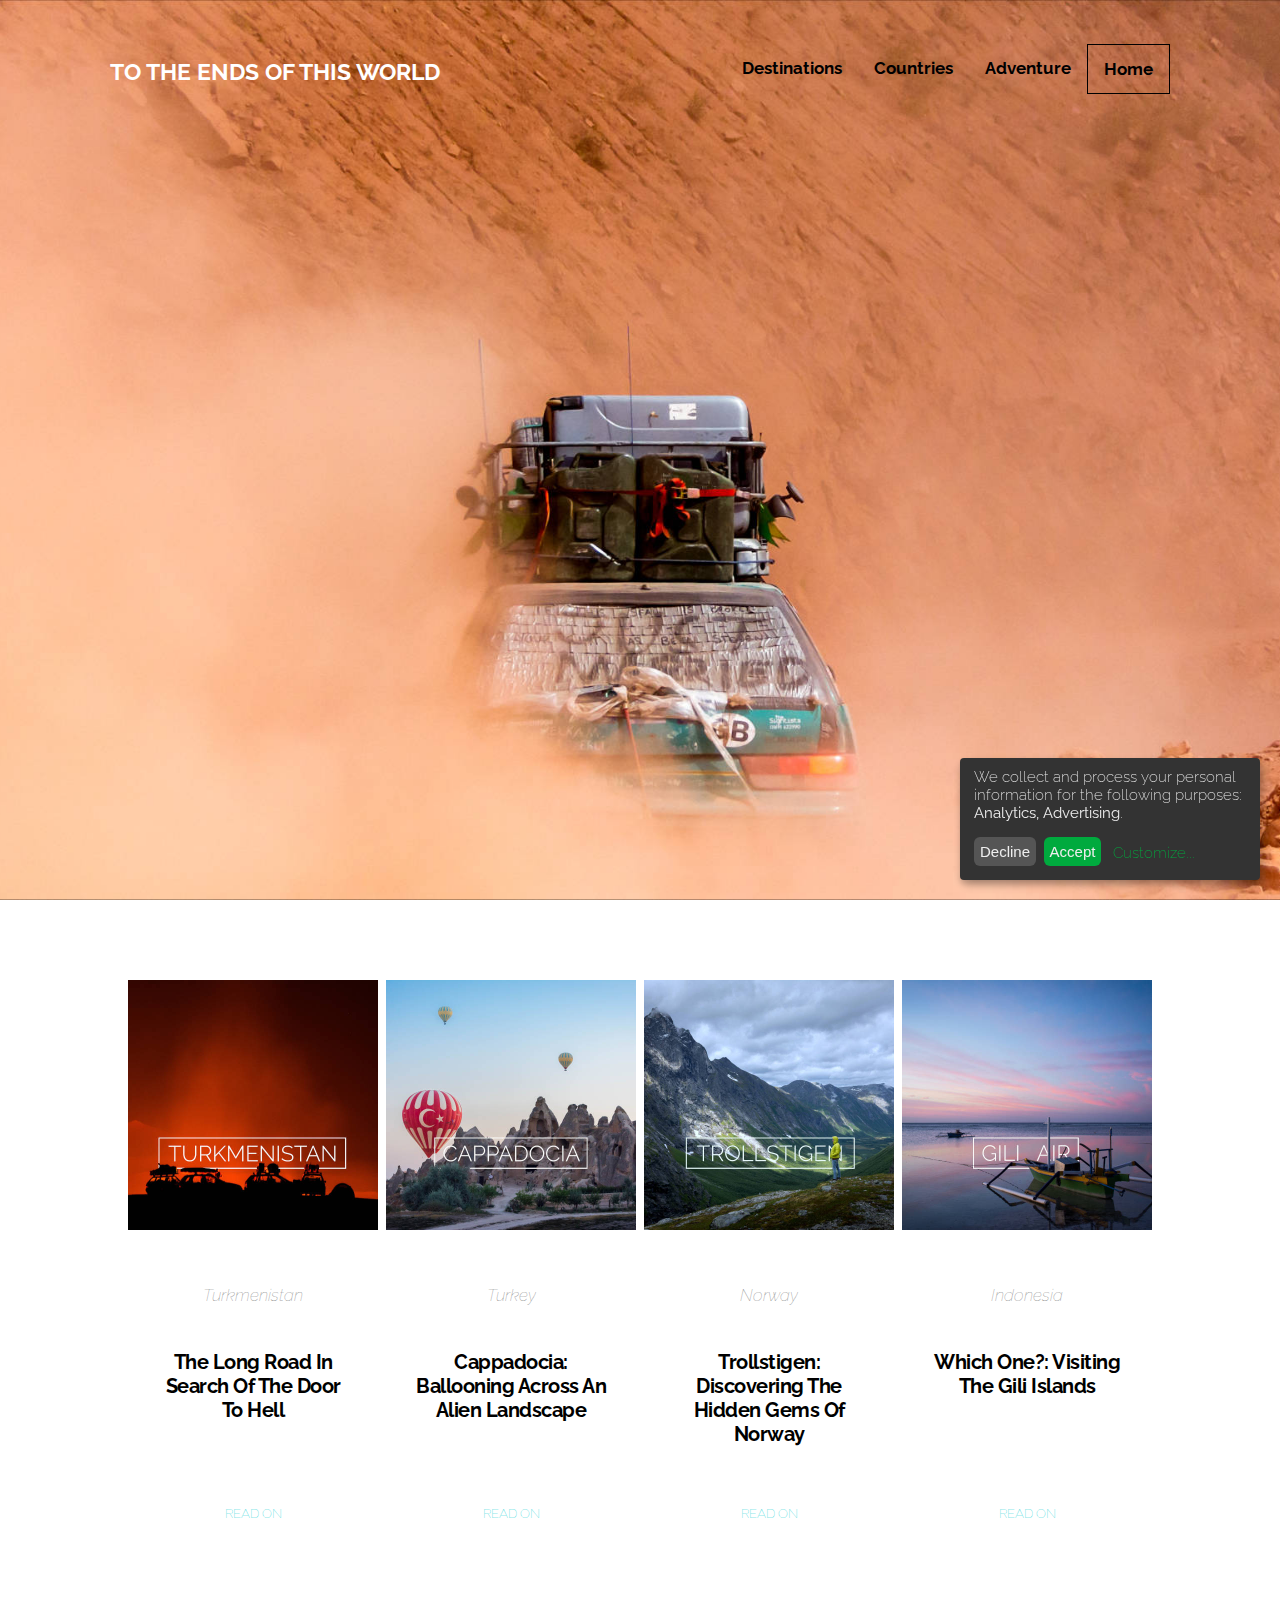
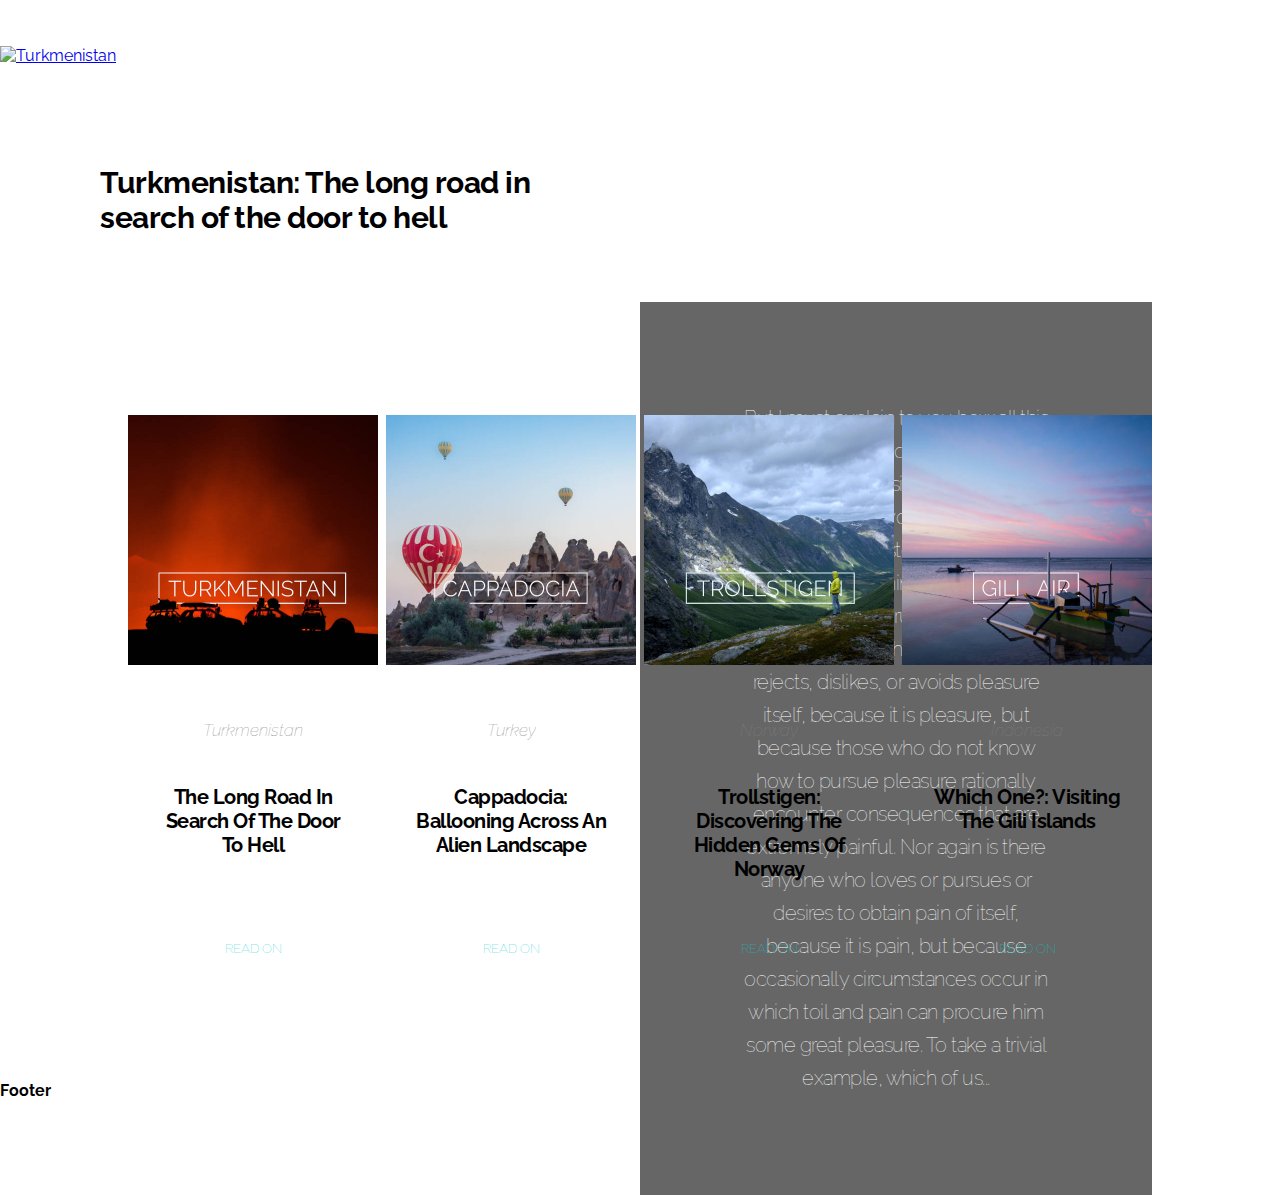
==== commit 68ac854b: "Update index.html" ====
--- a/index.html
+++ b/index.html
@@ -26,12 +26,11 @@
     <link rel="stylesheet" href="https://cdnjs.cloudflare.com/ajax/libs/font-awesome/4.7.0/css/font-awesome.min.css">
     <meta charset="utf-8">
 </head>
+    
 <body>
     
-
-    
-    <div class="indexImage">
-        <div class="indexImageWrapper" style="background-image: url('Images/ToTheEndsOfThisWorld-alt-2x1.jpg'); background-size: auto 100vh; height: 100vh; background-repeat: no-repeat; background-position: center";>
+    <div class="indexNavImage">
+        <div class="indexNavImageWrapper" style="background-image: url('Images/ToTheEndsOfThisWorld-alt-2x1.jpg'); background-size: auto 100vh; height: 100vh; background-repeat: no-repeat; background-position: center";>
             
             <div class="logo" >
                 <a href="index.html">To the ends of this world</a>
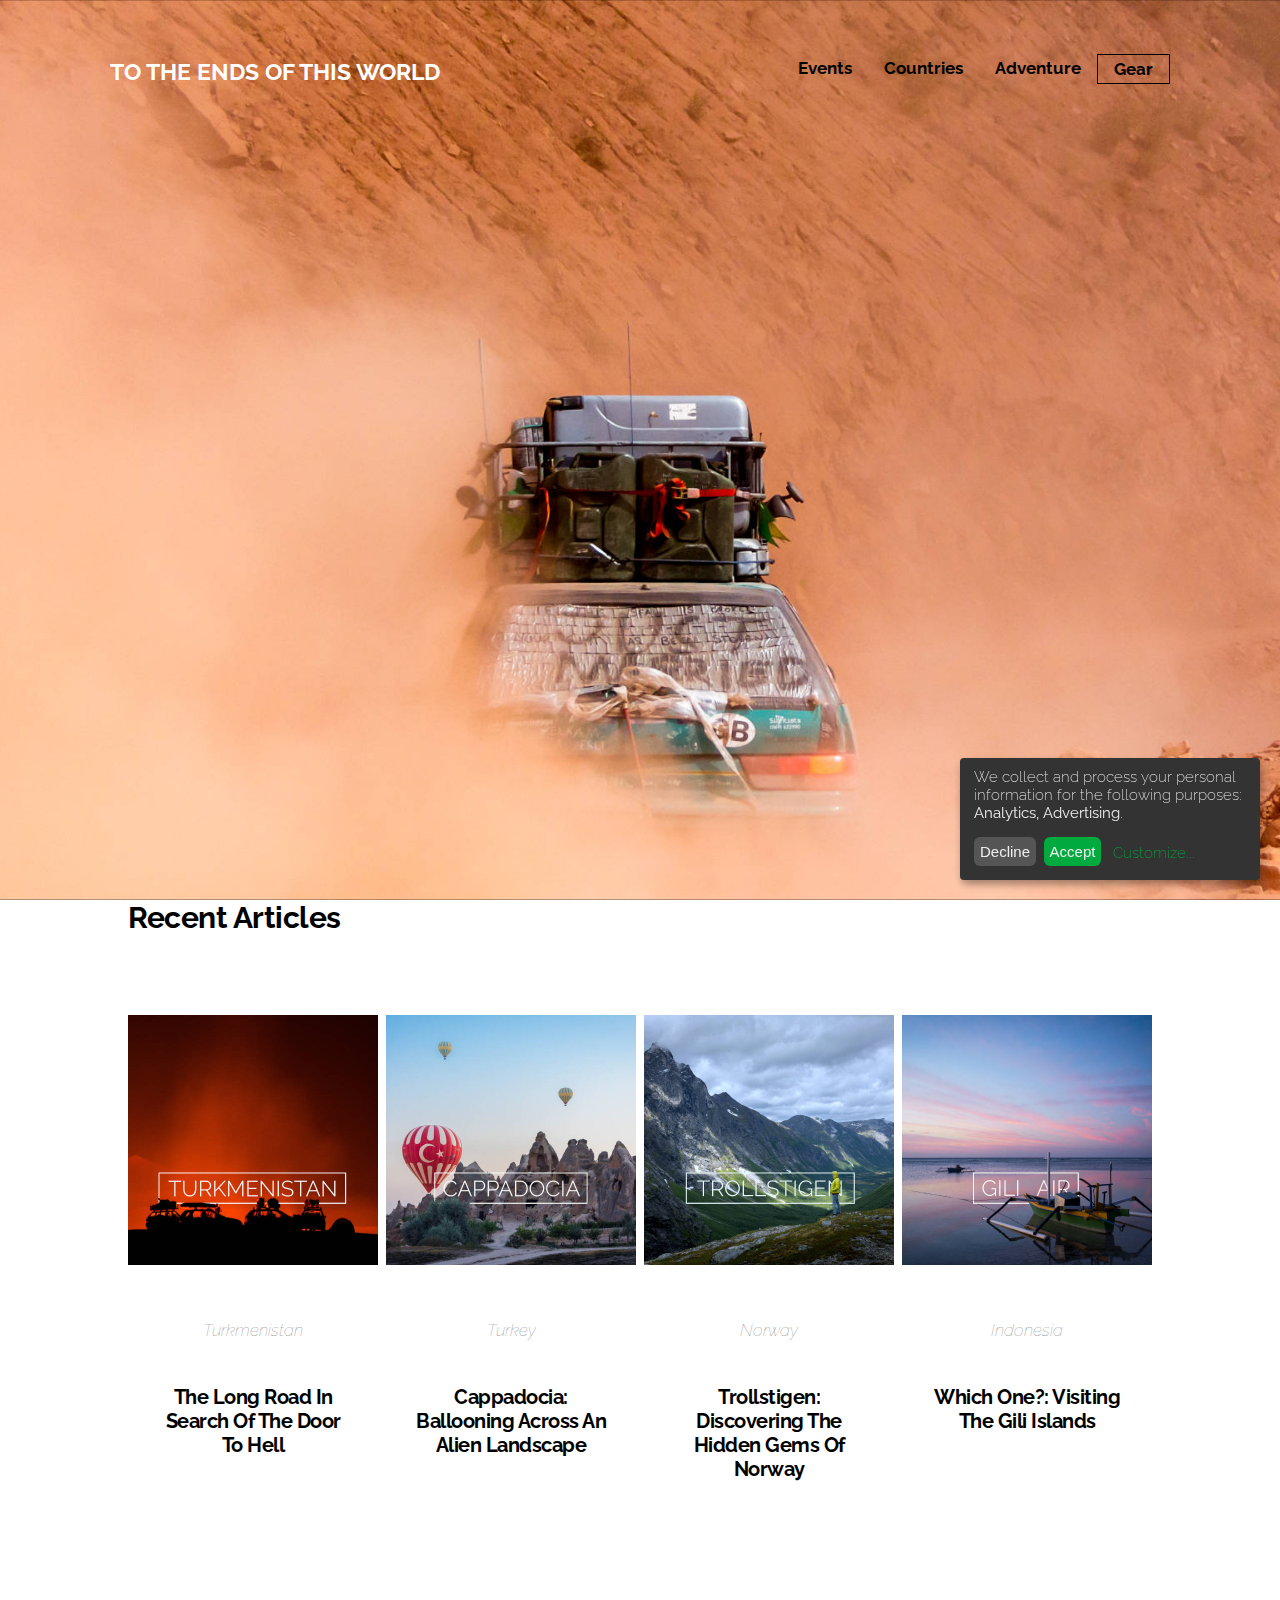
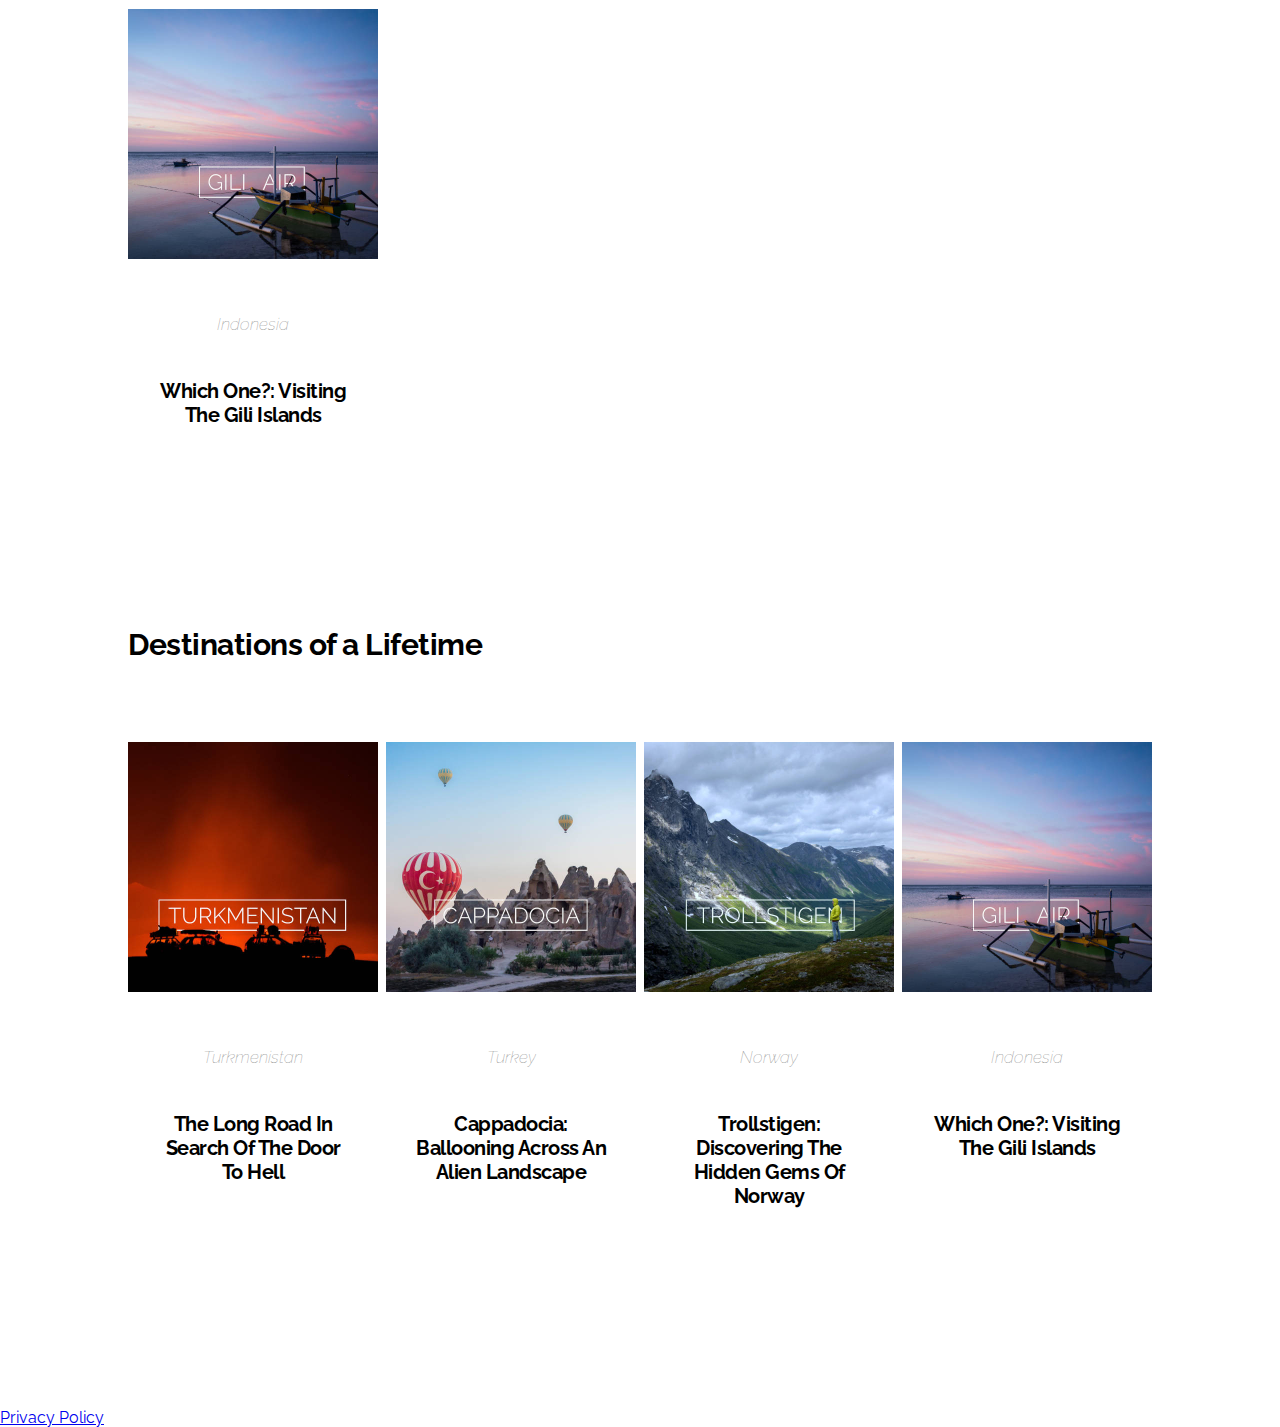
==== commit 0d13d14f: "Update index.html" ====
--- a/index.html
+++ b/index.html
@@ -37,10 +37,10 @@
             </div>
             
             <div class="topnav" id="myTopnav">
-                <a href="index.html" class="active">Home</a>
+                <a href="gear.html" class="active">Gear</a>
                 <a href="adventure.html">Adventure</a>
                 <a href="countries.html">Countries</a>
-                <a href="destinations.html">Destinations</a>
+                <a href=".html">Events</a>
                 <a href="javascript:void(0);" class="icon" onclick="myFunction()">
                     <i class="fa fa-bars"></i>
                 </a>
@@ -61,6 +61,10 @@
     </div>
    
     <div class="content">
+        
+        <div class="lineText">
+            <h1><span>Recent Articles</span></h1>
+        </div>
                 
         <section class="grid-index">
           <div class="grid-container-index">
@@ -77,10 +81,10 @@
                   </div>
                   <div class="grid-index-indiv-title">    
                         <h1>The long road in search of the door to hell</h1>
-                  </div>
-                  <div class="grid-index-indiv-read">    
-                        <h3>READ ON</h3>
-                  </div>
+                  </div><!-- 
+                  <div class="grid-index-indiv-read">    
+                        <h3>READ ON</h3>
+                  </div>-->
             </figure>
             <figure class="grid-index-indiv">
                   <img src="Images/Turkey/Cappadocia/Cappadocia-square.jpg" alt="">
@@ -92,10 +96,10 @@
                   </div>
                   <div class="grid-index-indiv-title">    
                         <h1>Cappadocia: Ballooning across an alien landscape</h1>
-                  </div>
-                  <div class="grid-index-indiv-read">    
-                        <h3>READ ON</h3>
-                  </div>
+                  </div><!-- 
+                  <div class="grid-index-indiv-read">    
+                        <h3>READ ON</h3>
+                  </div>-->
             </figure>
             <figure class="grid-index-indiv">
                   <img src="Images/Norway/Trollstigen/trollstigen-square.jpg" alt="">
@@ -107,10 +111,10 @@
                   </div>
                   <div class="grid-index-indiv-title">    
                         <h1>Trollstigen: discovering the hidden gems of norway</h1>
-                  </div>
-                  <div class="grid-index-indiv-read">    
-                        <h3>READ ON</h3>
-                  </div>
+                  </div><!-- 
+                  <div class="grid-index-indiv-read">    
+                        <h3>READ ON</h3>
+                  </div>-->
             </figure>
             <figure class="grid-index-indiv">
                   <img src="Images/Indonesia/giliAir/Gili-air-square.jpg" alt="">
@@ -122,31 +126,36 @@
                   </div>
                   <div class="grid-index-indiv-title">    
                         <h1>Which one?: Visiting the gili islands</h1>
-                  </div>
-                  <div class="grid-index-indiv-read">    
-                        <h3>READ ON</h3>
-                  </div>
+                  </div><!-- 
+                  <div class="grid-index-indiv-read">    
+                        <h3>READ ON</h3>
+                  </div>-->
+            </figure>
+              <figure class="grid-index-indiv">
+                  <img src="Images/Indonesia/giliAir/Gili-air-square.jpg" alt="">
+                  <figcaption>
+                        <h2 class="name"></h2>
+                  </figcaption>
+                  <div class="grid-index-indiv-country">
+                        <h2>Indonesia</h2>
+                  </div>
+                  <div class="grid-index-indiv-title">    
+                        <h1>Which one?: Visiting the gili islands</h1>
+                  </div><!-- 
+                  <div class="grid-index-indiv-read">    
+                        <h3>READ ON</h3>
+                  </div>-->
             </figure>
           </div>
-        </section>
+        </section>      
+              
     </div>
         
-     
-    <div class="indexImage">
-        <div class="indexImageWrapper">
-            <a href="#"><img src="Images/turkmenistan/turkmenistan-short-no-text.png" alt="Turkmenistan"></a>
-        </div>
-        <div class="indexImageSectionTextOverlay">
-            <h1>But I must explain to you how all this mistaken idea of denouncing pleasure and praising pain was born and I will give you a complete account of the system, and expound the actual teachings of the great explorer of the truth, the master-builder of human happiness. No one rejects, dislikes, or avoids pleasure itself, because it is pleasure, but because those who do not know how to pursue pleasure rationally encounter consequences that are extremely painful. Nor again is there anyone who loves or pursues or desires to obtain pain of itself, because it is pain, but because occasionally circumstances occur in which toil and pain can procure him some great pleasure. To take a trivial example, which of us...</h1>
-        </div>
-        <div class="indexImageSectionText">
-            <h1>Turkmenistan: The long road in search of the door to hell</h1>
-        </div>
-    </div>
+    <div class="content"> 
+        <div class="lineText">
+            <h1><span>Destinations of a Lifetime</span></h1>
+        </div>
         
-        
-        
-    <div class="content">  
         <section class="grid-index">
           <div class="grid-container-index">
            <!--  <div class="grid-index-words">
@@ -162,10 +171,10 @@
                   </div>
                   <div class="grid-index-indiv-title">    
                         <h1>The long road in search of the door to hell</h1>
-                  </div>
-                  <div class="grid-index-indiv-read">    
-                        <h3>READ ON</h3>
-                  </div>
+                  </div><!-- 
+                  <div class="grid-index-indiv-read">    
+                        <h3>READ ON</h3>
+                  </div>-->
             </figure>
             <figure class="grid-index-indiv">
                   <img src="Images/Turkey/Cappadocia/Cappadocia-square.jpg" alt="">
@@ -177,10 +186,10 @@
                   </div>
                   <div class="grid-index-indiv-title">    
                         <h1>Cappadocia: Ballooning across an alien landscape</h1>
-                  </div>
-                  <div class="grid-index-indiv-read">    
-                        <h3>READ ON</h3>
-                  </div>
+                  </div><!-- 
+                  <div class="grid-index-indiv-read">    
+                        <h3>READ ON</h3>
+                  </div>-->
             </figure>
             <figure class="grid-index-indiv">
                   <img src="Images/Norway/Trollstigen/trollstigen-square.jpg" alt="">
@@ -192,10 +201,10 @@
                   </div>
                   <div class="grid-index-indiv-title">    
                         <h1>Trollstigen: discovering the hidden gems of norway</h1>
-                  </div>
-                  <div class="grid-index-indiv-read">    
-                        <h3>READ ON</h3>
-                  </div>
+                  </div><!-- 
+                  <div class="grid-index-indiv-read">    
+                        <h3>READ ON</h3>
+                  </div>-->
             </figure>
             <figure class="grid-index-indiv">
                   <img src="Images/Indonesia/giliAir/Gili-air-square.jpg" alt="">
@@ -207,23 +216,35 @@
                   </div>
                   <div class="grid-index-indiv-title">    
                         <h1>Which one?: Visiting the gili islands</h1>
-                  </div>
-                  <div class="grid-index-indiv-read">    
-                        <h3>READ ON</h3>
-                  </div>
+                  </div><!-- 
+                  <div class="grid-index-indiv-read">    
+                        <h3>READ ON</h3>
+                  </div>-->
             </figure>
           </div>
         </section>
     </div>
-            <div class="content">
-                
-        </div>   
+    
+    <!--
+    <div class="indexImage">
+        <div class="indexImageWrapper">
+            <a href="#"><img src="Images/turkmenistan/turkmenistan-short-no-text.png" alt="Turkmenistan"></a>
+        </div>
+        <div class="indexImageSectionTextOverlay">
+            <h1>But I must explain to you how all this mistaken idea of denouncing pleasure and praising pain was born and I will give you a complete account of the system, and expound the actual teachings of the great explorer of the truth, the master-builder of human happiness. No one rejects, dislikes, or avoids pleasure itself, because it is pleasure, but because those who do not know how to pursue pleasure rationally encounter consequences that are extremely painful. Nor again is there anyone who loves or pursues or desires to obtain pain of itself, because it is pain, but because occasionally circumstances occur in which toil and pain can procure him some great pleasure. To take a trivial example, which of us...</h1>
+        </div>
+        <div class="indexImageSectionText">
+            <h1>Turkmenistan: The long road in search of the door to hell</h1>
+        </div>
+    </div>
   
-                
+          -->      
     
  
 <div class="footer">
-  <h2>Footer</h2>
+    <div class="footerNav" id="myFooterNav">
+        <a href="privacy.html">Privacy Policy</a>
+    </div>
 </div>
     
 </body>
--- a/style.css
+++ b/style.css
@@ -157,7 +157,19 @@
         position: relative;
 }
 
+.indexNavImage{
+    margin: auto;
+        position: relative;
+}
+
 .indexImageWrapper img{
+    position: relative;
+    display: block;
+    width: 100%;
+    
+}
+
+.indexNavImageWrapper img{
     position: relative;
     display: block;
     width: 100%;
@@ -211,6 +223,14 @@
     width: 80%;
     margin: auto;
 }
+
+
+@media (max-width: 1000px) {
+  .content{
+      width: 95%;
+  }
+}
+
 
 .contentWrapperText{
     margin: auto;
@@ -366,9 +386,9 @@
   grid-template-columns: repeat(2, 1fr);
   grid-gap: .5em;
 }
-@media (min-width: 52em) {
+@media (min-width: 1000px) {
   .grid-container-index {
-    grid-template-columns: repeat(auto-fit, minmax(15em, 1fr));
+    grid-template-columns: repeat(2, 1fr 1fr);
   }
 }
 
@@ -447,6 +467,13 @@
   justify-content: center 
 }
 
+@media (max-width: 1000px) {
+  .grid-index-indiv-title{
+        align-items: left;
+        justify-content: left; 
+  }
+}
+
 .grid-index-indiv-title h1{
     color: black;
     font-size: 20px;
@@ -456,6 +483,14 @@
     text-transform: capitalize;
 }
 
+@media (max-width: 1000px) {
+  .grid-index-indiv-title h1{
+    padding: 5px;
+    margin: 10px 0 50px 0;
+    text-align: left;
+  }
+}
+
 .grid-index-indiv-country{
     position: relative;
       margin: 0;
@@ -463,7 +498,14 @@
   position: relative;
   display: flex;
   align-items: center;
-  justify-content: center 
+  justify-content: center; 
+}
+
+@media (max-width: 1000px) {
+  .grid-index-indiv-country{
+        align-items: left;
+        justify-content: left; 
+  }
 }
 
 .grid-index-indiv-country h2{
@@ -474,6 +516,14 @@
     margin: 50px 0 0 0;
     font-size: 17px;
     text-transform: capitalize;
+}
+
+
+
+@media (max-width: 1000px) {
+  .grid-index-indiv-country h2{
+      margin: 0px;
+  }
 }
 
 .grid-index-indiv-read{
@@ -498,6 +548,13 @@
     font-size: 13px;
 }
 
+@media (max-width: 1000px) {
+  .grid-index-indiv-read h3{
+    margin: 0 0 10px 0 ;
+      display: none;
+  }
+}
+
 /* ---------------------------------------51/195 Countries---------------------------------------- */
 
 .number-of-countries{
@@ -509,8 +566,8 @@
 
 .number-of-countries-number h1{
     display: inline-block;
-    padding: 0 15px;
-      border: 5px solid #363636;
+    padding: 0 30px 10px 20px;
+      border: 5px solid gray;
     color: #d33d25;
     font-style: italic;
     font-size: 12em;
@@ -552,7 +609,17 @@
     padding: 44px 0px  0px 110px ;
     margin: 14px 0px;
     font-size: 23px;
-    font-weight: bold
+    font-weight: bold;
+}
+
+@media (max-width: 1000px) {
+    .logo a{
+        width: 100%;
+        text-align: center;
+        font-size: 4vw;
+        padding: 0px ;
+        margin: 54px 0px 0px 0px;
+  }
 }
 
 .topnav {
@@ -565,11 +632,11 @@
   display: block;
   color: black;
   text-align: center;
-  padding: 14px 16px;
-    margin: 44px 0px;
+  padding: 4px 16px;
+    margin: 54px 0px;
   text-decoration: none;
   font-size: 17px;
-    font-weight: bold
+    font-weight: bold;
 }
 
 .topnav a:hover {
@@ -587,24 +654,178 @@
 }
 
 @media screen and (max-width: 1000px) {
-  .topnav a:not(:first-child) {display: none;}
+  .topnav a {display: none;}
+    /*.topnav a:not(:first-child) {display: none;}*/
   .topnav a.icon {
+      position: absolute;
+      top: 0.8vw;
+      right:7vw;
     float: right;
     display: block;
+    padding:20px;
+    margin: 34px 0px 0px 0px;
   }
 }
 
 @media screen and (max-width: 1000px) {
-  .topnav.responsive {position: relative;}
+  .topnav.responsive {
+        position: absolute;
+        text-align: center;
+      margin: 120px 0;
+    }
   .topnav.responsive .icon {
-    position: absolute;
-    right: 0;
-    top: 0;
+      width: 100;
+      position: absolute;
+      display: inline-block;
+      margin: 0px;
+      padding: 25px;
+      left: 0px;
+      background-color: rgba(0, 0, 0, 0);
+      color: black;
   }
   .topnav.responsive a {
+      position: relative;
     float: none;
     display: block;
     text-align: left;
-  }
-}
-
+              width: 100vw;
+        text-align: center;
+      font-size: 3vw;
+      margin: 0px;
+      padding: 25px;
+      background-color: rgba(0, 0, 0, .4);
+      color: white;   
+      border: none;
+      text-transform: uppercase;
+      
+  }
+  .topnav.responsive a:hover {
+      background-color: rgba(0, 0, 0, .5);
+  }
+      
+  .topnav.responsive .icon:hover {
+      background-color: rgba(0, 0, 0, 0);
+  }
+    
+      .topnav.responsive a:first-child {
+          margin: 100px 0 0 0;
+      
+  }
+}
+
+/* ---------------------------------------NAV LIGHT---------------------------------------- */
+
+.logoLight a{
+  float: left;
+    color: black;
+    text-decoration: none;
+    text-transform: uppercase;
+    padding: 44px 0px  0px 110px ;
+    margin: 14px 0px;
+    font-size: 23px;
+    font-weight: bold;
+}
+
+@media (max-width: 1000px) {
+    .logoLight a{
+        width: 100%;
+        text-align: center;
+        font-size: 4vw;
+        padding: 0px ;
+        margin: 54px 0px 0px 0px;
+  }
+}
+
+.topnavLight {
+  overflow: hidden;
+    padding: 0px 110px 0px 0px ;
+}
+
+.topnavLight a {
+  float: right;
+  display: block;
+  color: black;
+  text-align: center;
+  padding: 4px 16px;
+    margin: 54px 0px;
+  text-decoration: none;
+  font-size: 17px;
+    font-weight: bold;
+}
+
+.topnavLight a:hover {
+  background-color: rgba(0, 0, 0, 0.2);
+  color: black;
+}
+
+.topnavLight a.activeLight {
+  color: black;
+  border: 1px solid black;
+}
+
+.topnavLight .iconLight {
+  display: none;
+}
+
+@media screen and (max-width: 1000px) {
+  .topnavLight a {display: none;}
+    /*.topnav a:not(:first-child) {display: none;}*/
+  .topnavLight a.iconLight {
+      position: absolute;
+      top: 0.8vw;
+      right:7vw;
+    float: right;
+    display: block;
+    padding: 20px;
+    margin: 34px 0px 0px 0px;
+  }
+}
+
+@media screen and (max-width: 1000px) {
+  .topnavLight.responsiveLight {
+        position: absolute;
+        text-align: center;
+      margin: 120px 0;
+      height: 30vh;
+    }
+  .topnavLight.responsiveLight .iconLight {
+      width: 100;
+      position: absolute;
+      display: inline-block;
+      margin: 0px;
+      padding: 25px;
+      left: 0px;
+      background-color: rgba(0, 0, 0, 0);
+      color: black;
+  }
+  .topnavLight.responsiveLight a {
+      position: relative;
+    float: none;
+    display: block;
+    text-align: left;
+              width: 100vw;
+        text-align: center;
+      font-size: 3vw;
+      margin: 0px;
+      padding: 25px;
+      background-color: rgba(0, 0, 0, .4);
+      color: white;   
+      border: none;
+      text-transform: uppercase;
+      
+  }
+  .topnavLight.responsiveLight a:hover {
+      background-color: rgba(0, 0, 0, .5);
+  }
+    
+  .topnavLight.responsiveLight .iconLight:hover {
+      background-color: rgba(0, 0, 0, 0);
+  }
+    
+      .topnavLight.responsiveLight a:first-child {
+          margin: 100px 0 0 0;
+      
+  }
+}
+
+
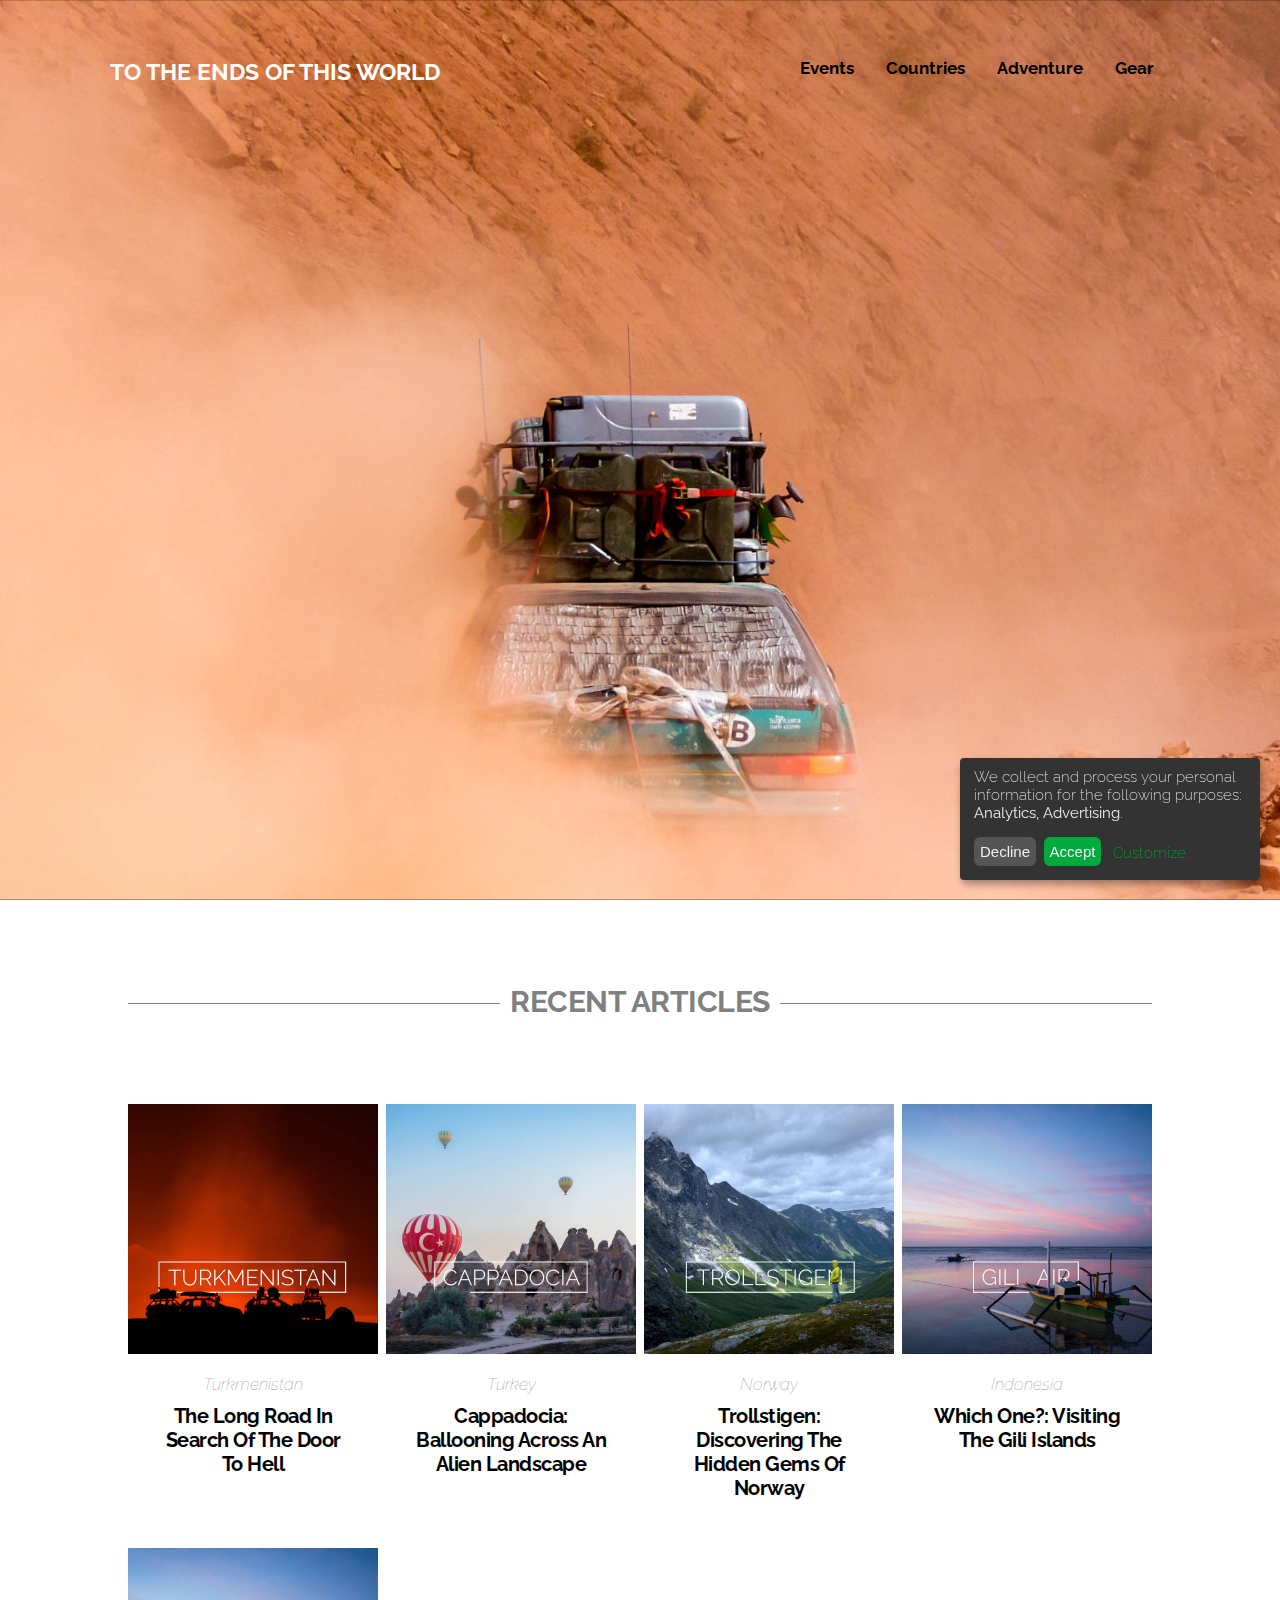
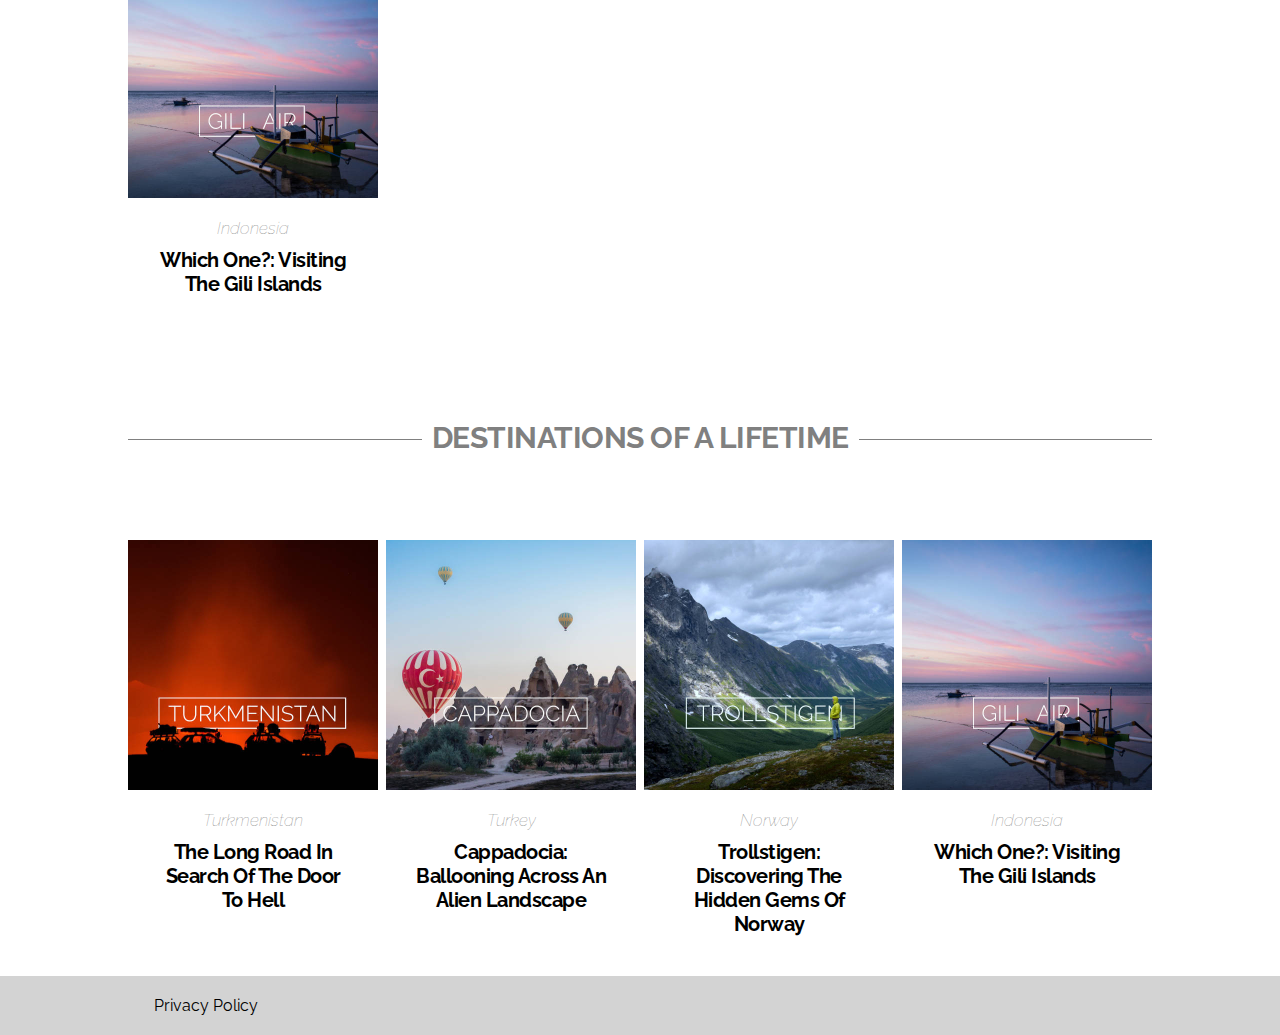
==== commit cc028baa: "Update index.html" ====
--- a/index.html
+++ b/index.html
@@ -37,7 +37,7 @@
             </div>
             
             <div class="topnav" id="myTopnav">
-                <a href="gear.html" class="active">Gear</a>
+                <a href="gear.html">Gear</a>
                 <a href="adventure.html">Adventure</a>
                 <a href="countries.html">Countries</a>
                 <a href=".html">Events</a>
--- a/style.css
+++ b/style.css
@@ -121,24 +121,7 @@
 
 
 /* ----------------------------------------Index Image---------------------------------------- */
-.indexImageSectionTextOverlay{
-    position: absolute;
-    top: 0;
-    width: 40%;
-    margin: 20% 0 0 50%;
-    
-}
-
-.indexImageSectionTextOverlay h1{
-    color: white;
-    background:rgba(0,0,0,0.6);
-    padding: 100px;
-    font-size: 20px;
-    line-height: 33px; /* 4px +25px + 4px */
-    font-weight: 100;
-    text-align: center;
-    border: px solid #fff;
-}
+
 
 .indexImageSectionText {
     position: relative;
@@ -258,6 +241,8 @@
 .sideBar{
     flex: 1;
 }
+
+
 
 
 
@@ -301,7 +286,7 @@
 
 .grid-countries {
   background: #fff;
-  padding: 5em 0;
+  padding: 5em 0 2em 0;
   color: rgba(248, 248, 248, 0.6);
 }
 
@@ -349,7 +334,7 @@
   text-align: center;
 }
 
-/* --Empty Country-- */
+/* ----------------------------------Empty Country------------------------------------- */
 .emptyCountries {
   margin: 0;
   padding: 0;
@@ -357,12 +342,15 @@
   background-color: #DD5039;
   display: flex;
   align-items: center;
-  justify-content: center 
+  justify-content: center;
+  text-decoration: none;
+  text-decoration: none!important;
 }
 
 .emptycountries:hover{
     background-color: #d33d25;
     transition: 0.3s;
+    text-decoration: none!important;
 }
 
 .emptycountries h1{
@@ -371,6 +359,11 @@
     padding: 10px;
     margin: 41% 0;
     font-size: 15px;
+    text-decoration: none!important;
+}
+
+a:link{
+    text-decoration: none!important;
 }
 
 
@@ -394,7 +387,7 @@
 
 .grid-index {
   background: #fff;
-  padding: 5em 0;
+  padding: 5em 0 0 0;
   color: rgba(248, 248, 248, 0.6);
 }
 
@@ -477,8 +470,8 @@
 .grid-index-indiv-title h1{
     color: black;
     font-size: 20px;
-    padding: 20px 1.5em;
-    margin: 20px 0 100px 0;
+    padding: 5px 1.5em;
+    margin: 0 0 35px 0;
     text-align: center;
     text-transform: capitalize;
 }
@@ -513,7 +506,7 @@
     font-weight: 100;
     font-style: italic;
     padding: 5px;
-    margin: 50px 0 0 0;
+    margin: 15px 0 0 0;
     font-size: 17px;
     text-transform: capitalize;
 }
@@ -713,119 +706,76 @@
   }
 }
 
-/* ---------------------------------------NAV LIGHT---------------------------------------- */
-
-.logoLight a{
-  float: left;
+/* ---------------------------------------Line Text---------------------------------------- */
+
+
+.lineText{
+    margin: 100px 0 0 0
+}
+
+.lineText h1 {
+   width: 100%; 
+   text-align: center; 
+   border-bottom: 1px solid grey; 
+   line-height: 0.1em;
+   margin: 10px 0 20px; 
+    text-transform: uppercase;
+    color: gray
+} 
+
+.lineText span { 
+    background:#fff; 
+    padding:0 10px; 
+}
+
+
+/* ---------------------------------------Footer Nav---------------------------------------- */
+.footer{
+    background-color: lightgrey;
+    padding: 20px;
+}
+
+.footerNav{
+    width: 80%;
+    margin:auto;
+}
+
+.footerNav a{
+    text-decoration: none;
     color: black;
-    text-decoration: none;
-    text-transform: uppercase;
-    padding: 44px 0px  0px 110px ;
-    margin: 14px 0px;
-    font-size: 23px;
-    font-weight: bold;
-}
-
-@media (max-width: 1000px) {
-    .logoLight a{
-        width: 100%;
-        text-align: center;
-        font-size: 4vw;
-        padding: 0px ;
-        margin: 54px 0px 0px 0px;
-  }
-}
-
-.topnavLight {
-  overflow: hidden;
-    padding: 0px 110px 0px 0px ;
-}
-
-.topnavLight a {
-  float: right;
-  display: block;
-  color: black;
-  text-align: center;
-  padding: 4px 16px;
-    margin: 54px 0px;
-  text-decoration: none;
-  font-size: 17px;
-    font-weight: bold;
-}
-
-.topnavLight a:hover {
-  background-color: rgba(0, 0, 0, 0.2);
-  color: black;
-}
-
-.topnavLight a.activeLight {
-  color: black;
-  border: 1px solid black;
-}
-
-.topnavLight .iconLight {
-  display: none;
-}
-
-@media screen and (max-width: 1000px) {
-  .topnavLight a {display: none;}
-    /*.topnav a:not(:first-child) {display: none;}*/
-  .topnavLight a.iconLight {
-      position: absolute;
-      top: 0.8vw;
-      right:7vw;
-    float: right;
-    display: block;
-    padding: 20px;
-    margin: 34px 0px 0px 0px;
-  }
-}
-
-@media screen and (max-width: 1000px) {
-  .topnavLight.responsiveLight {
-        position: absolute;
-        text-align: center;
-      margin: 120px 0;
-      height: 30vh;
-    }
-  .topnavLight.responsiveLight .iconLight {
-      width: 100;
-      position: absolute;
-      display: inline-block;
-      margin: 0px;
-      padding: 25px;
-      left: 0px;
-      background-color: rgba(0, 0, 0, 0);
-      color: black;
-  }
-  .topnavLight.responsiveLight a {
-      position: relative;
-    float: none;
-    display: block;
-    text-align: left;
-              width: 100vw;
-        text-align: center;
-      font-size: 3vw;
-      margin: 0px;
-      padding: 25px;
-      background-color: rgba(0, 0, 0, .4);
-      color: white;   
-      border: none;
-      text-transform: uppercase;
-      
-  }
-  .topnavLight.responsiveLight a:hover {
-      background-color: rgba(0, 0, 0, .5);
-  }
-    
-  .topnavLight.responsiveLight .iconLight:hover {
-      background-color: rgba(0, 0, 0, 0);
-  }
-    
-      .topnavLight.responsiveLight a:first-child {
-          margin: 100px 0 0 0;
-      
-  }
-}
-
-
+    padding: 10px;
+}
+
+.footerNav a:hover{
+    background-color: rgba(0, 0, 0, .1);
+}
+
+
+/* ---------------------------------------Privacy Policy---------------------------------------- */
+
+.privacyPolicy{
+    margin: 100px 0;
+}
+
+.privacyPolicy h2{
+    font-weight: 100
+}
+
+.privacyButton{
+    padding: 100px 0 0 0;
+    text-align: center;
+}
+
+.privacyButton a{
+  font-weight: bold;
+  text-transform: uppercase;   
+  font-size: 20px;
+  background-color: rgba(221, 80, 57, .2);
+  border: 1px solid rgba(221, 80, 57, .5);
+  padding: 20px;
+  border-radius: 10px
+}
+
+.privacyButton a:hover{
+  background-color: rgba(221, 80, 57, .3);
+}
